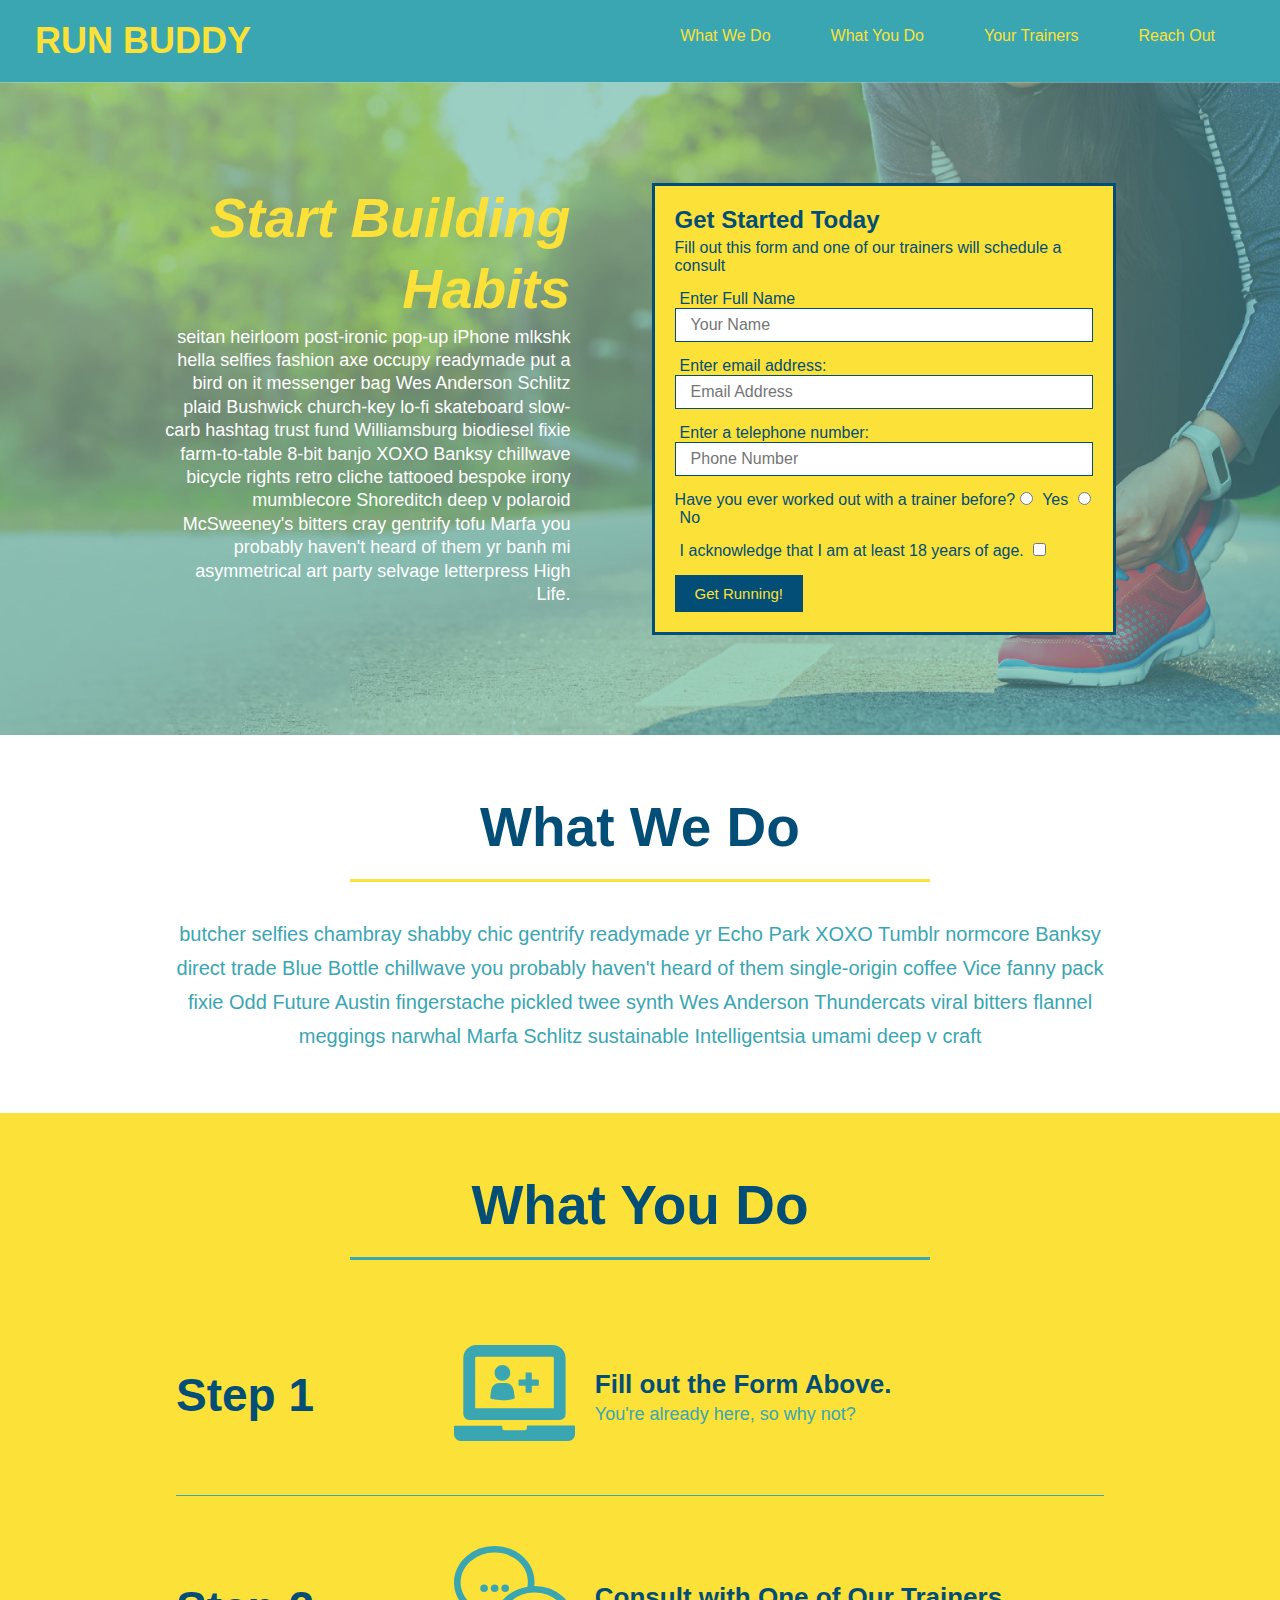
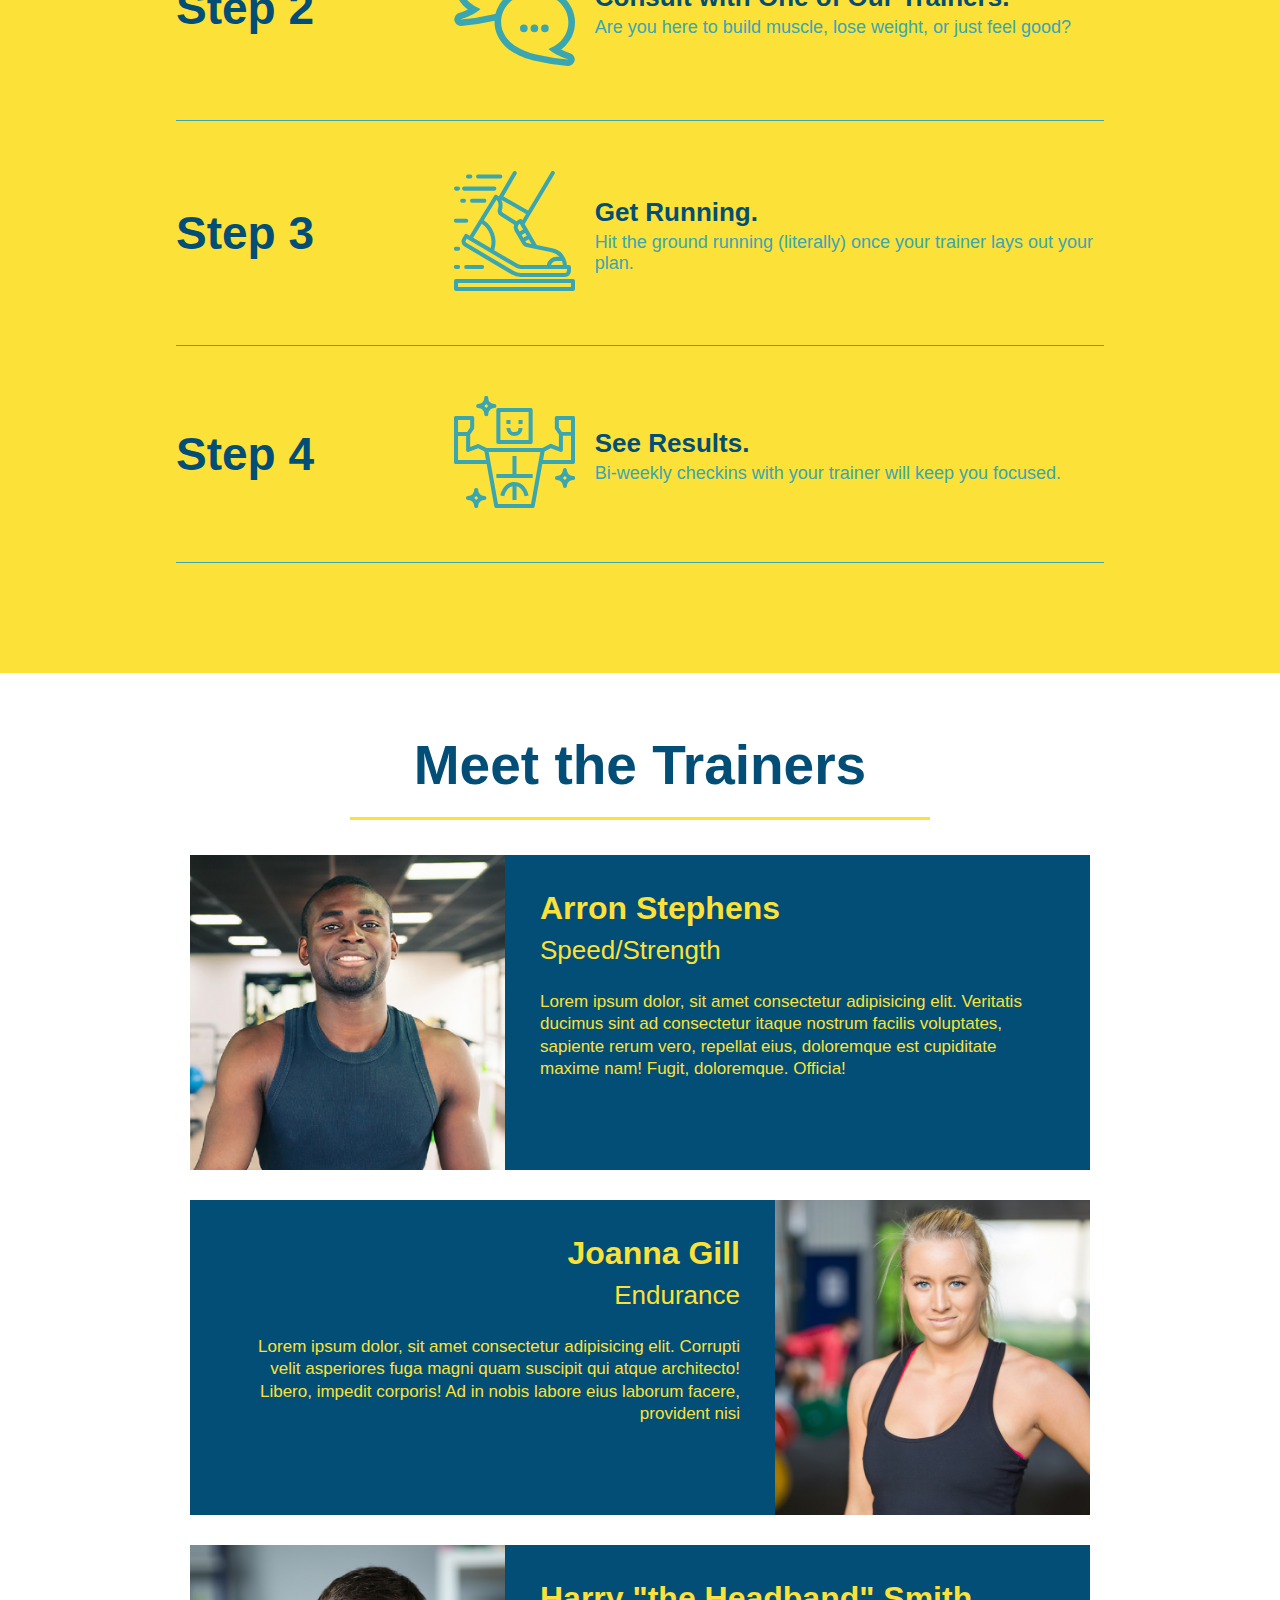
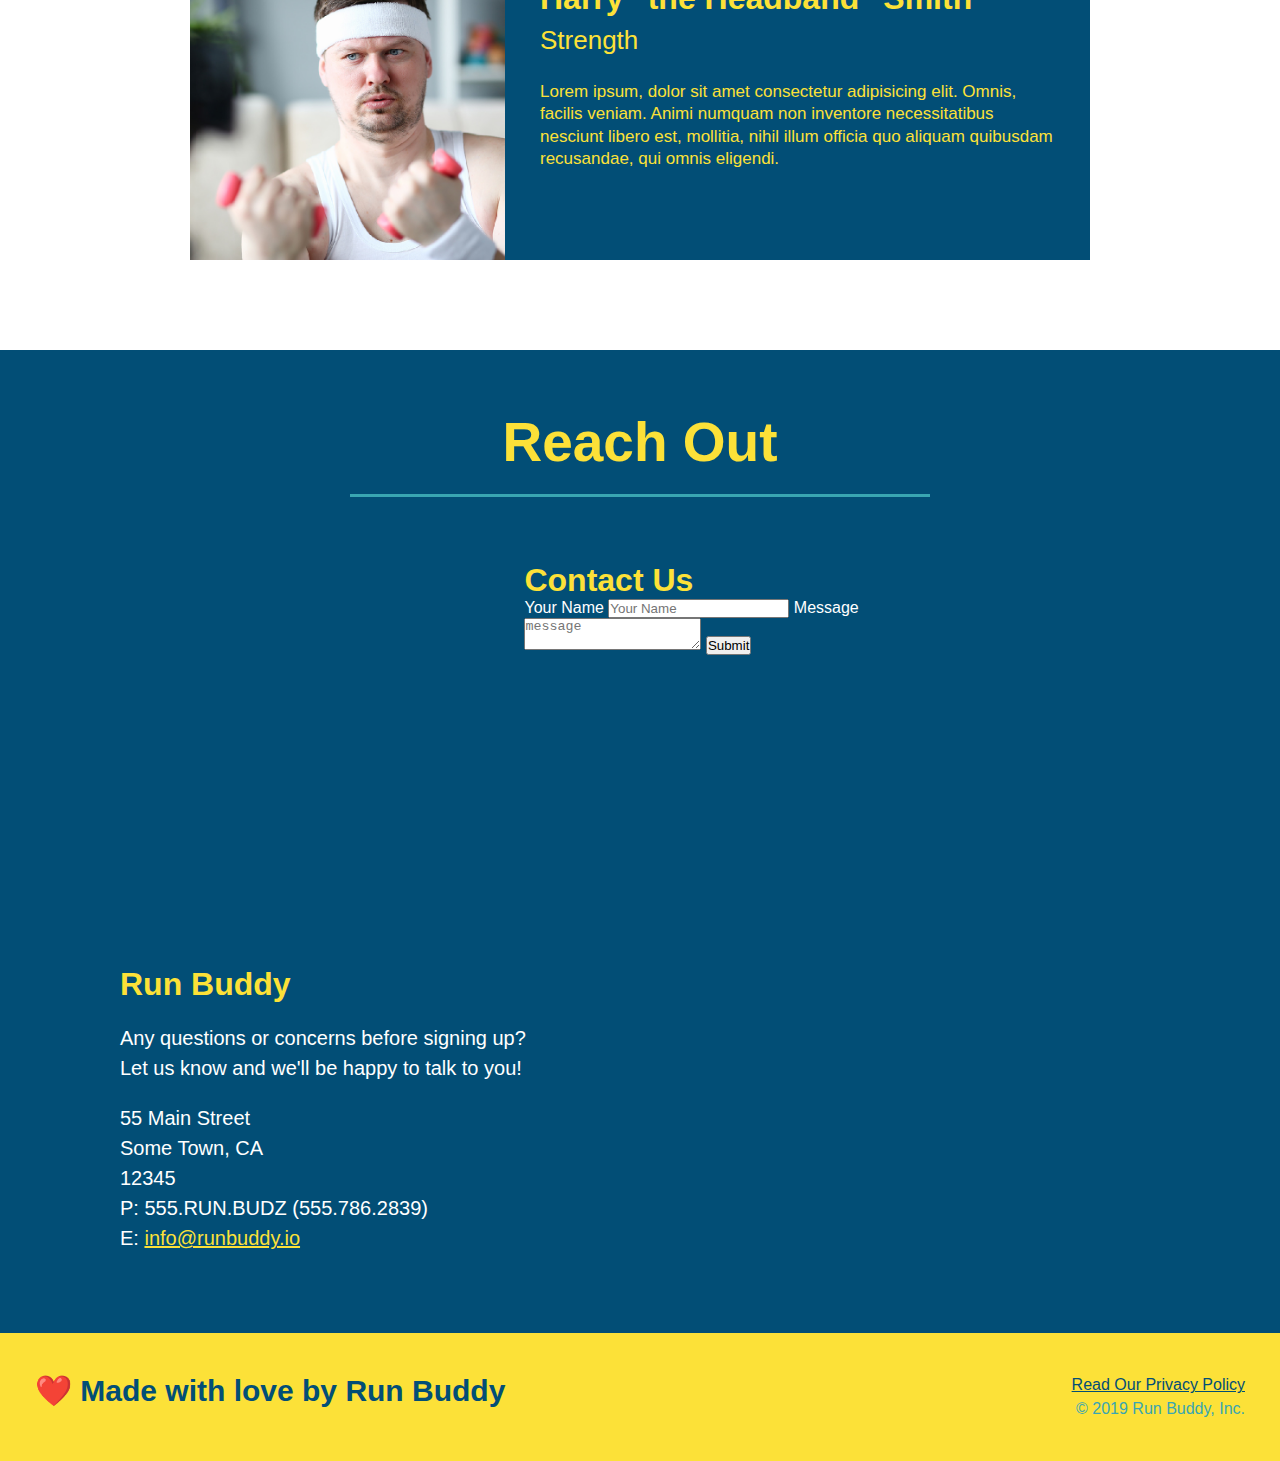
==== index.html @ f1f4ebcc "add flexbox to the steps" ====
<!DOCTYPE html>
<htm lang="en">
    <head>
        <meta charset="UTF-8" />
        <title>Run Buddy</title>
        <link rel="stylesheet" href="./assets/css/style.css" />
    </head>
    <body>
        <!-- navigation -->
        <header>
            <h1>
                <a href="/">RUN BUDDY</a>
            </h1>
            <nav>
                <ul>
                    <li>
                        <a href="#what-we-do">What We Do</a>
                    </li>
                    <li>
                        <a href="#what-you-do">What You Do</a>
                    </li>
                    <li>
                        <a href="#your-trainers">Your Trainers</a>
                    </li>
                    <li>
                        <a href="#reach-out">Reach Out</a>
                    </li>
                </ul>
            </nav>
        </header>

        <!-- hero/jumbotron -->
        <section class="hero">
            <div class="hero-cta">
                <h2>Start Building Habits</h2>
                <p>
                seitan heirloom post-ironic pop-up iPhone mlkshk hella selfies fashion axe occupy readymade put a bird on it
                messenger bag Wes Anderson Schlitz plaid Bushwick church-key lo-fi skateboard slow-carb hashtag trust fund
                Williamsburg biodiesel fixie farm-to-table 8-bit banjo XOXO Banksy chillwave bicycle rights retro cliche
                tattooed bespoke irony mumblecore Shoreditch deep v polaroid McSweeney's bitters cray gentrify tofu Marfa you
                probably haven't heard of them yr banh mi asymmetrical art party selvage letterpress High Life.
                </p>
            </div>
            <div class="hero-form">
                <h3>Get Started Today</h3>
                <p>Fill out this form and one of our trainers will schedule a consult</p>
            <form>
                <label for="name">Enter Full Name</label>
                <input type="text" placeholder="Your Name" name="name" id="name" class="form-input" />
                <label for="email">Enter email address:</label>
                <input type="email" placeholder="Email Address" name="email" id="email" class="form-input" />
                <label for="phone">Enter a telephone number:</label>
                <input type="tel" placeholder="Phone Number" name="phone" id="phone" class ="form-input"/>
                <p>
                    Have you ever worked out with a trainer before?
                    <input type="radio" name="trainer-confirm" id="trainer-yes" />
                    <label for="trainer-yes">Yes</label>
                    <input type="radio" name="trainer-confirm" id="trainer-no" />
                    <label for="trainer-no">No</label>
                </p>
                <p>
                    <label for="checkbox">
                        I acknowledge that I am at least 18 years of age.
                    </label>
                    <input type="checkbox" name="age-confirm" id="checkbox" />
                </p>
                <button type="submit">
                    Get Running!
                </button>
            </form>
            </div>
        </section>

        <!--"what we do" section-->
        <section id="what-we-do" class="intro">
            <div class="flex-row">
            <h2 class="section-title primary-border">What We Do</h2>
            </div>
            <div class="flex-row">
            <p>
                butcher selfies chambray shabby chic gentrify readymade yr Echo Park XOXO Tumblr normcore Banksy direct trade Blue Bottle chillwave you probably haven't heard of them single-origin coffee Vice fanny pack fixie Odd Future Austin fingerstache pickled twee synth Wes Anderson Thundercats viral bitters flannel meggings narwhal Marfa Schlitz sustainable Intelligentsia umami deep v craft 
            </p>
            </div>
        </section>
        
        <!--"what you do" section-->
        <section id="what-you-do" class="steps">
            <div class="flex-row">
            <h2 class="section-title secondary-border">What You Do</h2>
            </div>

            <div class ="step">
                <h3>Step 1</h3>
                <div class="step-info">
                    <div class="step-img">
                    <img src="./assets/Images/step-1.svg" alt="" />
                    </div>
                    <div class="step-text">
                    <h4>Fill out the Form Above.</h4>
                    <p>You're already here, so why not?</p>
                    </div>
                </div>
            </div>

            <div class="step">
                <h3>Step 2</h3>
                <div class="step-info">
                    <div class="step-img">
                    <img src="./assets/Images/step-2.svg" alt="" />
                    </div>
                    <div class="step-text">
                    <h4>Consult with One of Our Trainers.</h4>
                    <p>Are you here to build muscle, lose weight, or just feel good?</p>
                    </div>
                </div>
            </div>

            <div class="step">
                <h3>Step 3</h3>
                <div class="step-info">
                    <div class="step-img">
                    <img src="./assets/Images/step-3.svg" alt="" />
                    </div>
                    <div class="step-text">
                    <h4>Get Running.</h4>
                    <p>Hit the ground running (literally) once your trainer lays out your plan.</p>
                    </div>
                </div>
            </div>

            <div class="step">
                <h3>Step 4</h3>
                <div class="step-info">
                    <div class="step-img">
                    <img src="./assets/Images/step-4.svg" alt="">
                    </div>
                    <div class ="step-text">
                    <h4>See Results.</h4>
                    <p>Bi-weekly checkins with your trainer will keep you focused.</p>
                    </div>
                </div>
            </div>
        </section>

        <!-- "meet the trainers" section-->
        <section id="your-trainers" class="trainers">
            <div class="flex-row">
            <h2 class="section-title primary-border">Meet the Trainers</h2>
            </div>

            <article class="trainer">
                <img src="./assets/Images/trainer-1.jpg" alt="Arron Stephens in his workout clothes, ready to pump iron"/>
                <div class="trainer-bio text-left">
                    <h3>Arron Stephens</h3>
                    <h4> Speed/Strength</h4>
                    <p>
                        Lorem ipsum dolor, sit amet consectetur adipisicing elit. Veritatis ducimus sint ad consectetur itaque nostrum facilis voluptates, sapiente rerum vero, repellat eius, doloremque est cupiditate maxime nam! Fugit, doloremque. Officia!
                    </p>
                </div>
            </article>

            <article class="trainer">
                <div class="trainer-bio text-right">
                    <h3>Joanna Gill</h3>
                    <h4>Endurance</h4>
                    <p>
                        Lorem ipsum dolor, sit amet consectetur adipisicing elit. Corrupti velit asperiores fuga magni quam suscipit qui atque architecto! Libero, impedit corporis! Ad in nobis labore eius laborum facere, provident nisi
                    </p>
                </div>
                <img src="./assets/Images/trainer-2.jpg" alt="Joanna Gill cooling off after a workout" />
            </article>

            <article class="trainer">
                <img src="./assets/Images/trainer-3.jpg" alt="Harry Smith wearing a headband and lifting comically small pink weights" />
                <div class="trainer-bio text-left">
                    <h3>Harry "the Headband" Smith</h3>
                    <h4>Strength</h4>
                    <p>
                        Lorem ipsum, dolor sit amet consectetur adipisicing elit. Omnis, facilis veniam. Animi numquam non inventore necessitatibus nesciunt libero est, mollitia, nihil illum officia quo aliquam quibusdam recusandae, qui omnis eligendi.
                    </p>
                </div> 
            </article>
        </section>

        <!-- "reach out" section-->
        <section id="reach-out" class="contact">
            <div class="flex-row">
            <h2 class="section-title secondary-border">Reach Out</h2>
            </div>
            <div class="contact-info">
                <iframe src="https://www.google.com/maps/embed?pb=!1m18!1m12!1m3!1d3331.043248906684!2d-112.0338269853986!3d33.39603585947263!2m3!1f0!2f0!3f0!3m2!1i1024!2i768!4f13.1!3m3!1m2!1s0x872b0fc5b3fc0e25%3A0x97ee8549d402c2e!2s2319%20E%20Sunland%20Ave%2C%20Phoenix%2C%20AZ%2085040!5e0!3m2!1sen!2sus!4v1596127705204!5m2!1sen!2sus"
                frameborder="0"
                style="border:0"
                allowfullscreen=""
                aria-hidden="false"
                tabindex="0"
                >
            </iframe>
            
            <div class="contact form">
                <h3>Contact Us</h3>
                <form>
                    <label for="contact-name">Your Name</label>
                    <input type="text" id="contact-name" placeholder="Your Name" />
                    <label for="contact-message">Message</label>
                    <textarea id="contact-message" placeholder="message"></textarea>
                    <button type="submit">Submit</button>
                </form>
            </div>
            
             <div class="test">
                <h3>Run Buddy</h3>
                <p>
                    Any questions or concerns before signing up?
                    <br />
                    Let us know and we'll be happy to talk to you!
                </p>
                <address>
                    55 Main Street <br/>
                    Some Town, CA <br/>
                    12345 <br />
                    P: 555.RUN.BUDZ (555.786.2839)<br/>
                    E: <a href="mailto:info@runbuddy.io">info@runbuddy.io</a>
                </address>
            </div>
            </div>
        </section>

        <!-- footer -->
        <footer>
            <h2>❤️ Made with love by Run Buddy</h2>
            <div>
                <a href="#">Read Our Privacy Policy</a><br />
                &copy; 2019 Run Buddy, Inc.
            </div>
        </footer>

    </body>
</htm>
---- assets/css/style.css ----
*{
 margin: 0;
 padding: 0;  
 box-sizing: border-box;
}

body {
    color: #39a6b2;
    font-family: Helvetica, Arial, sans-serif;
}

header {
    padding: 20px 35px;
    background-color: #39a6b2;
    display: flex;
    justify-content: space-between;
    flex-wrap: wrap;
}

header h1 {
    font-weight: bold;
    font-size: 36px;
    color: #fce138;
    margin: 0;
}

header a {
    text-decoration: none;
    color: #fce138;
}

header nav {
    margin: 7px 0;
}

header nav ul {
    display: flex;
    flex-wrap: wrap;
    justify-content: space-between;
    align-items: center;
    list-style: none;
}

header nav ul li a {
    margin: 0 30px;
    font-weight: lighter:
    font-size: 1.55vw;
}

footer {
    background: #fce138;
    width: 100%;
    padding: 40px 35px;
    display: flex;
    justify-content: space-between;
    flex-wrap: wrap;
}

footer h2 {
    color: #024e76;
    font-size: 30px;
    margin: 0;
}

footer div {
    line-height: 1.5;
    text-align: right;
}

footer a {
    color: #024e76;
}

section {
    padding:60px;
}

.hero {
    background-image: url("../Images/hero-bg.jpg");
    background-size: cover;
    background-position: center;
    display: flex;
    justify-content: center;
    flex-wrap: wrap;
}

.hero-cta {
    width: 35%;
    text-align: right;
    margin: 3.5%;
    color: #fff;
    font-size: 18px;
    line-height: 1.3;
}

.hero-cta h2 {
    font-style: italic;
    font-size: 55px;
    color: #fce138;
}

.hero-form {
    background-color: #fce138;
    padding: 20px;
    color: #024e76;
    border-style: solid;
    border-width: 3px;
    border-color: #024e76;
    width: 40%;
    margin: 3.5%;
}

.hero-form h3 {
    font-size: 24px;
    margin: 0;
}

.hero-form p {
    margin: 5px 0 15px 0;
}

.form-input {
    border: 1px solid #024e76;
    display: block;
    padding: 7px 15px;
    font-size: 16px;
    color: #024e76;
    width: 100%;
    margin-bottom: 15px;
}

.hero-form label {
    margin: 0 5px;
}

.hero-form button {
    color: #fce138;
    background-color: #024e76;
    border: none;
    padding: 10px 20px;
    font-size: 15px;
}

.section-title {
    font-size: 55px;
    color: #024e76;
    border-bottom: 3px solid;
    padding-bottom: 20px;
    text-align: center;
    margin: 0 auto 35px auto;
    width: 50%;
}

.primary-border {
    border-color: #fce138;
}

.secondary-border {
    border-color: #39a6b2;
}

.intro p {
    line-height: 1.7;
    color: #39a6b2;
    width: 80%;
    font-size: 20px;
    margin: 0 auto;
    text-align: center;
}

.steps {
    background: #fce138;
}

.step {
    margin: 50px auto;
    padding-bottom: 50px;
    width: 80%;
    border-bottom: 1px solid #39a6b2;
    display: flex;
    flex-wrap: wrap;
    align-items: center;
    justify-content: space-between;
}

.step h3 {
    color: #024e76;
    font-size: 46px;
    flex: 1 30%;
}

.step-text {
    flex: 12;
}

.step-text p {
    color: #39a6b2;
    font-size: 18px;
}

.step-text h4 {
    font-size: 26px;
    line-height: 1.5;
    color: #024e76;
}

.step-info {
    flex: 2 70%;
    display: flex;
    flex-wrap: wrap;
    align-items: center;
}

.step-img {
    flex: 1 12%;
    margin-right: 20px;
}

.step-img img {
    max-width: 100%;
}

.trainers {
}

.trainer {
    width: 900px;
    margin: 0 auto 30px auto;
    background: #024e76;
    color: #fce138;
    overflow: auto;
}

.trainer img {
    width: 35%;
    float: left;
}

.trainer-bio {
    padding: 35px;
    float: left;
    width: 65%;
}

.text-left {
    text-align: left;
}

.text-right {
    text-align: right;
}

.trainer-bio h3 {
    font-size: 32px;
    margin-bottom: 8px;
}

.trainer-bio h4 {
    font-weight: lighter;
    font-size: 26px;
    margin-bottom: 25px;
}

.trainer-bio p {
    font-size: 17px;
    line-height: 1.3;
}

.contact {
    background: #024e76;
}

.contact h2 {
    color: #fce138;
}

.contact-info iframe {
    width: 400px;
    height: 400px;
}

.contact-info div {
    width: 410px;
    display: inline-block;
    vertical-align: top;
    text-align: left;
    margin: 30px 0 0 60px;
    color: white;
}

.contact-info h3 {
    color: #fce138;
    font-size: 32px;
}

.contact-info p, .contact-info address {
    margin: 20px 0;
    line-height: 1.5;
    font-size: 20px;
    font-style: normal;
}

.contact-info a {
    color: #fce138;
}

.flex-row {
    display: flex;
}
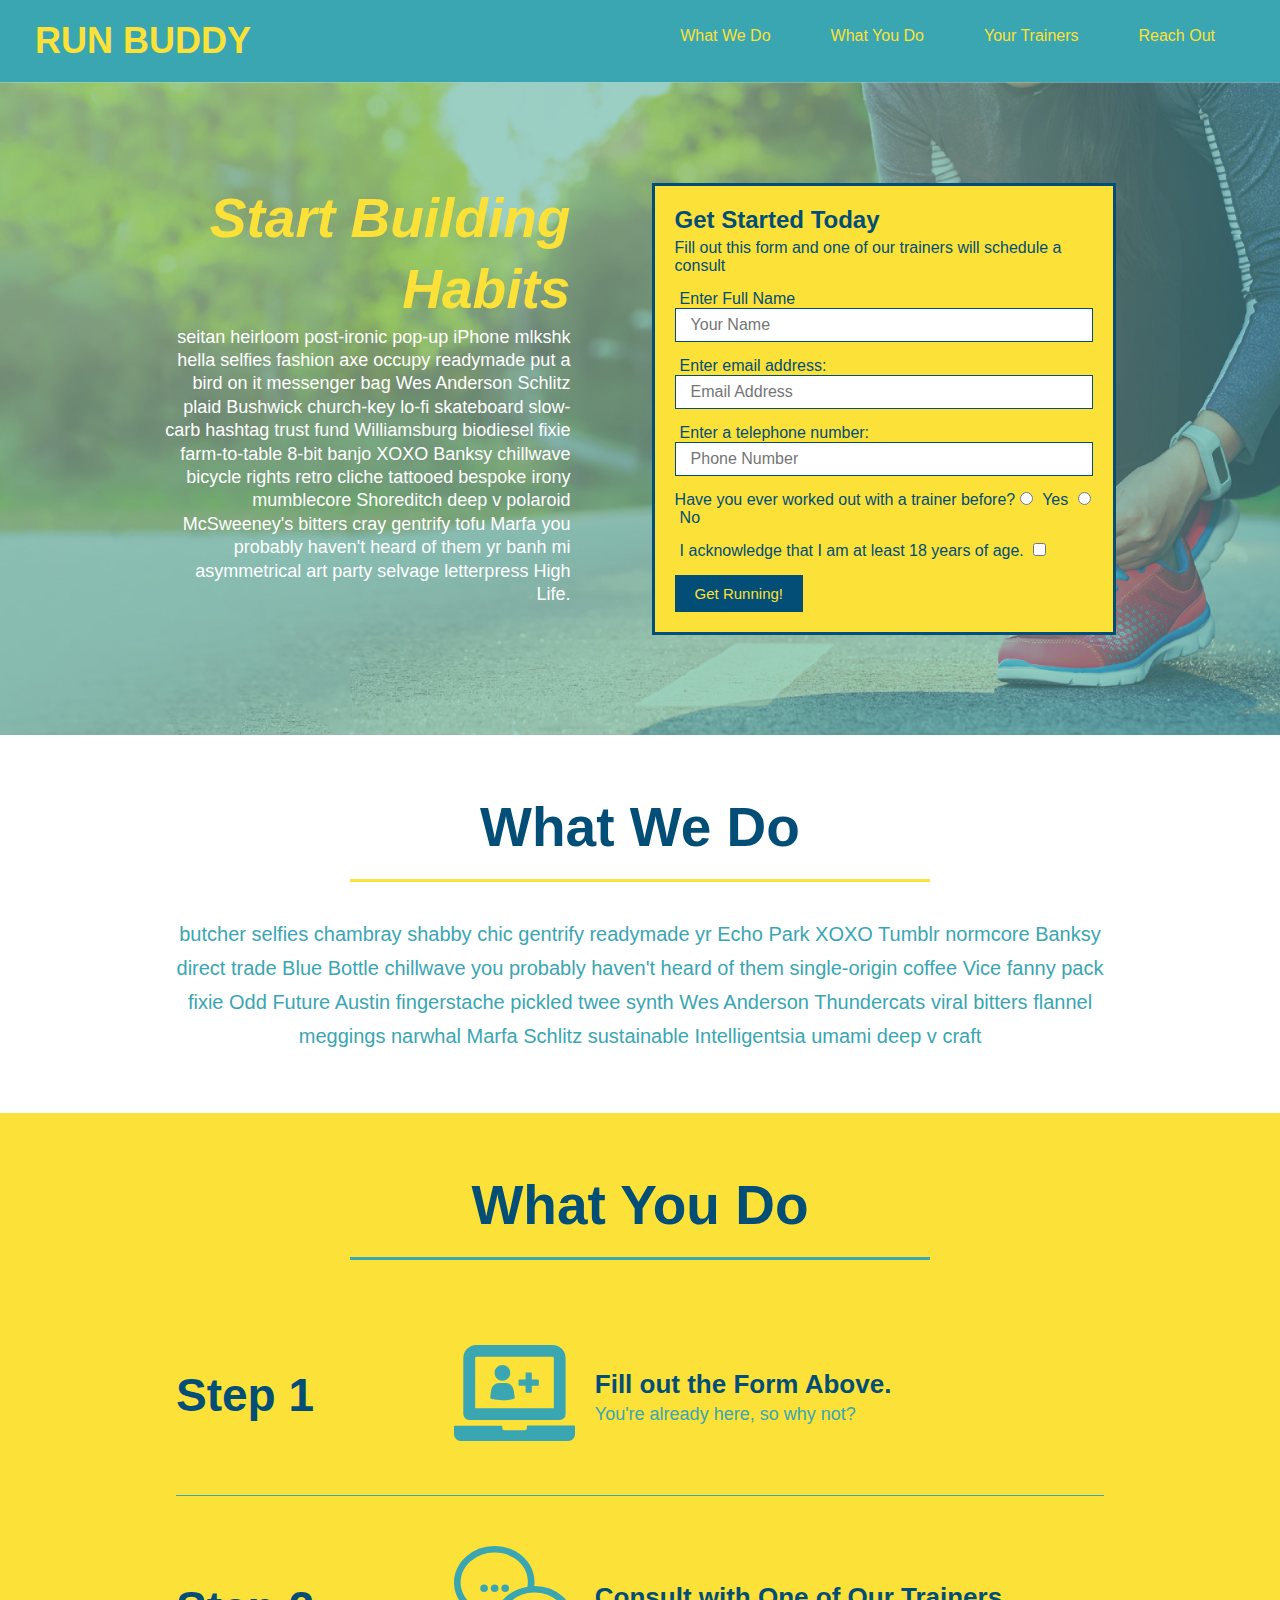
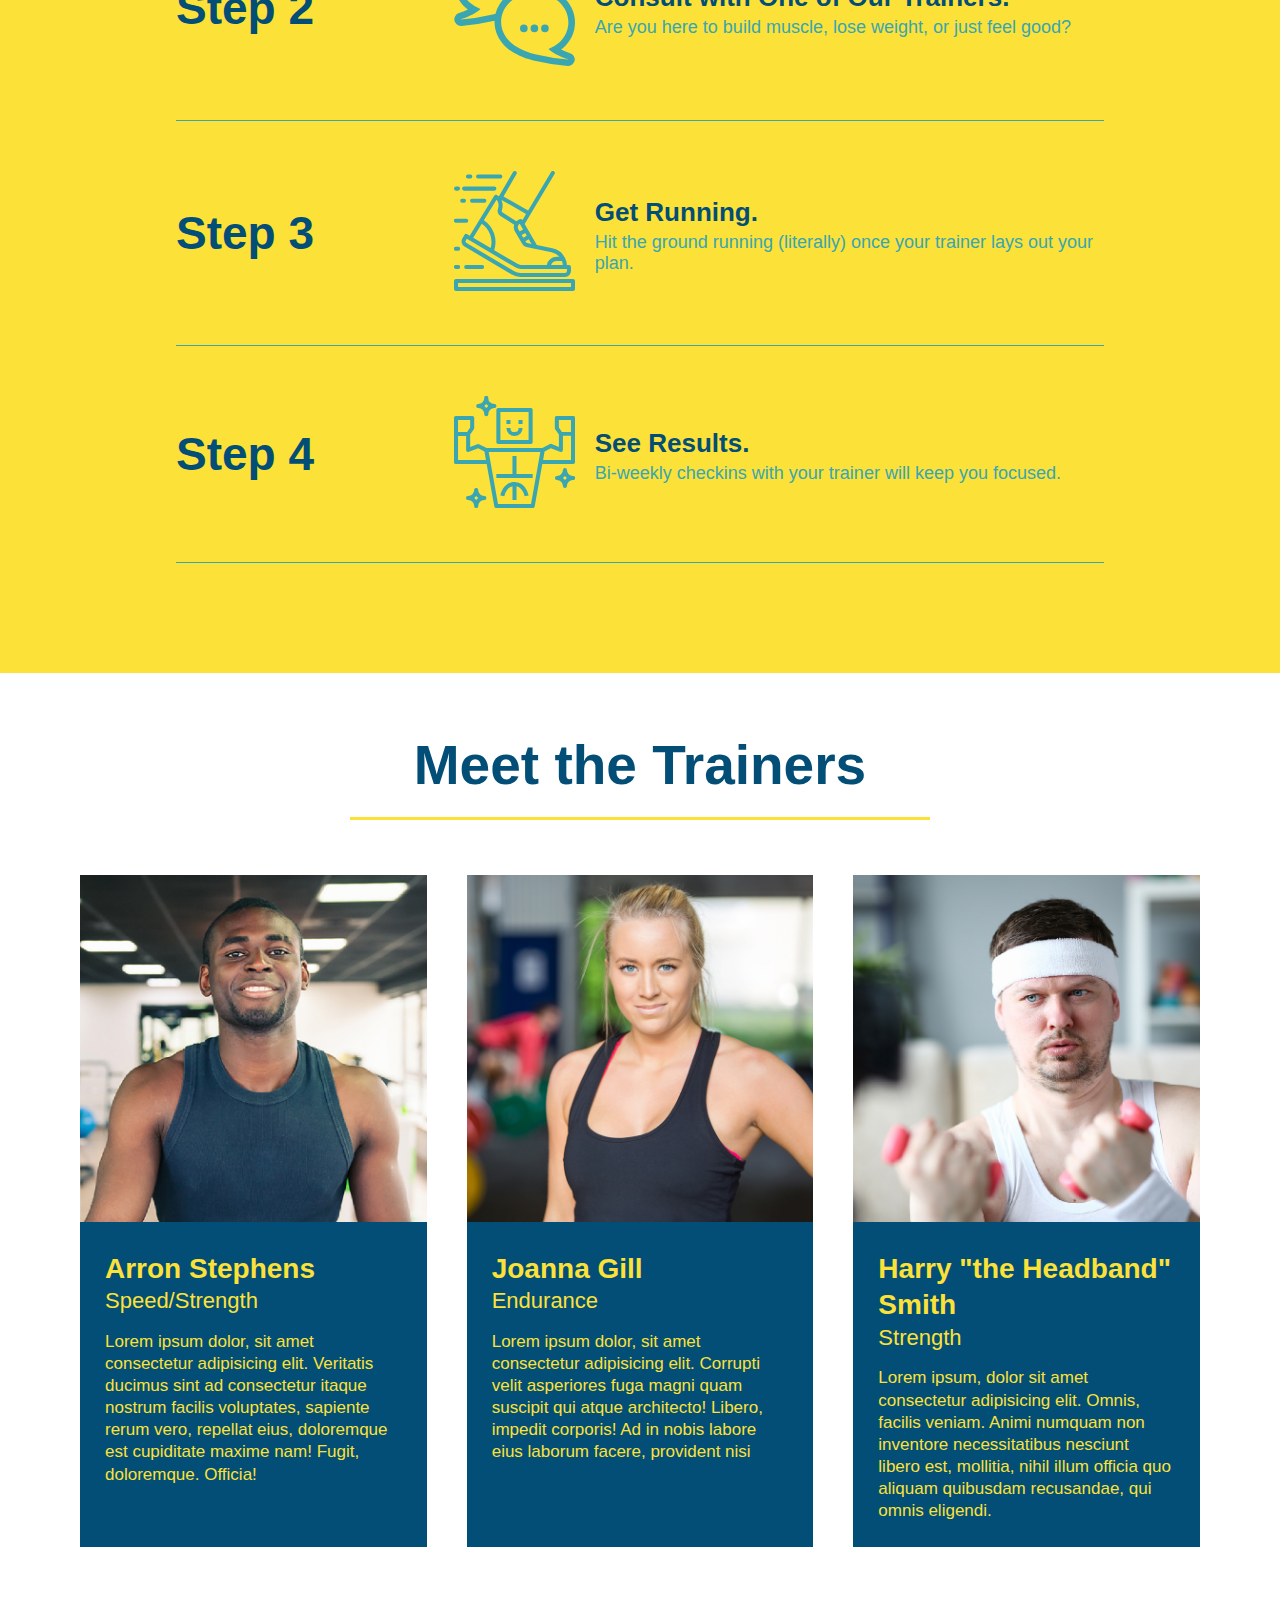
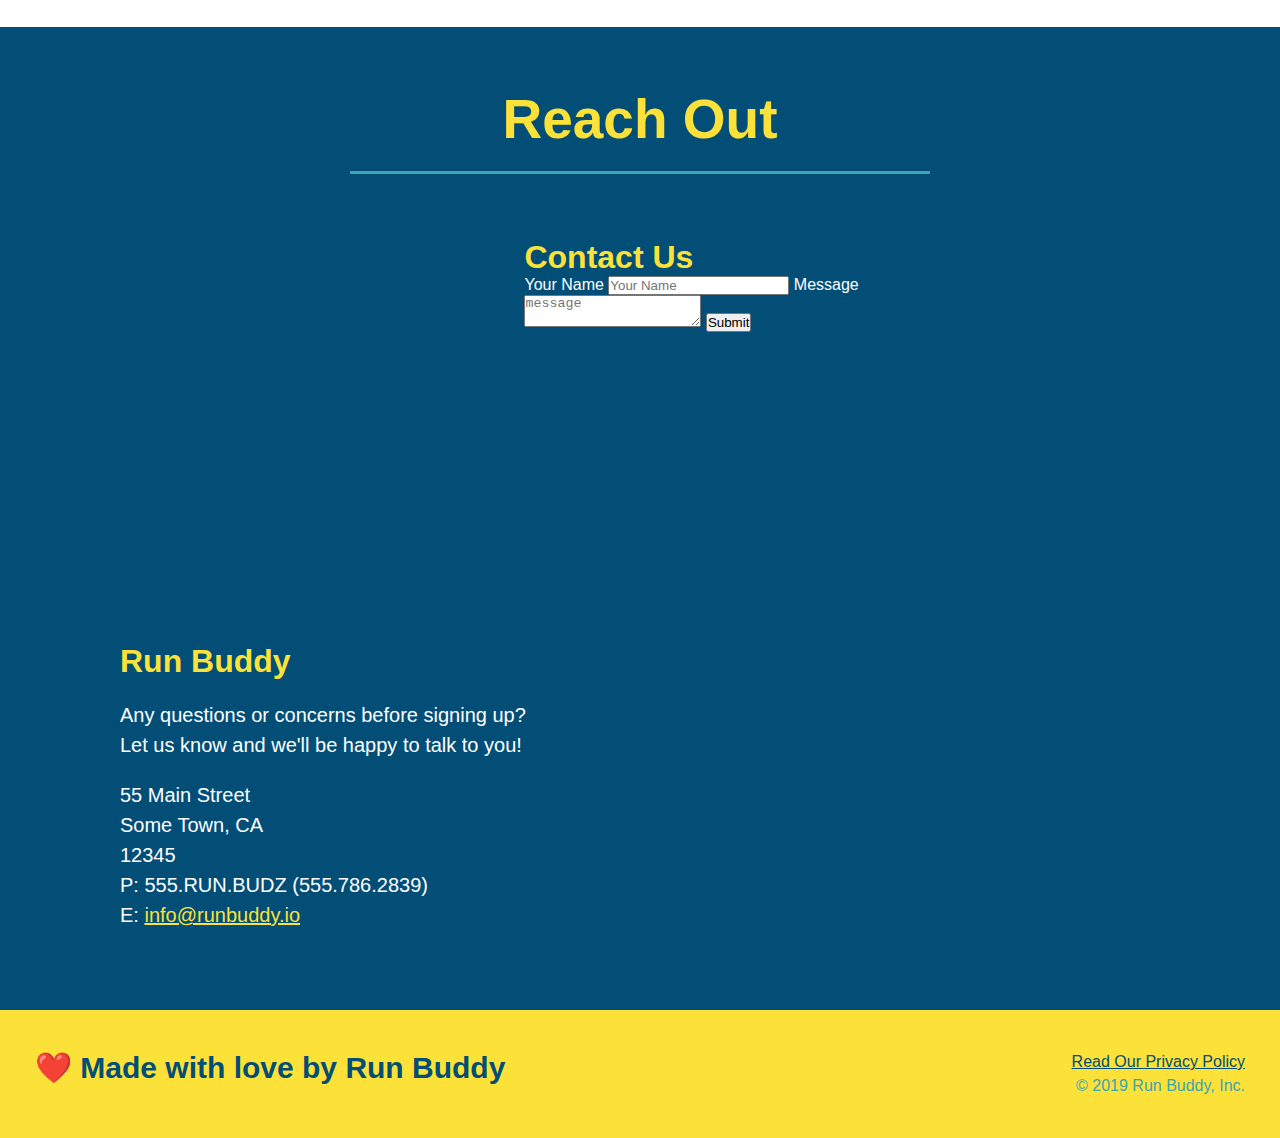
==== commit cdde426c: "add flexbox to the trainers" ====
--- a/index.html
+++ b/index.html
@@ -143,16 +143,17 @@
         </section>
 
         <!-- "meet the trainers" section-->
-        <section id="your-trainers" class="trainers">
+        <section id="your-trainers">
             <div class="flex-row">
             <h2 class="section-title primary-border">Meet the Trainers</h2>
             </div>
 
+        <div class="trainers">            
             <article class="trainer">
                 <img src="./assets/Images/trainer-1.jpg" alt="Arron Stephens in his workout clothes, ready to pump iron"/>
-                <div class="trainer-bio text-left">
-                    <h3>Arron Stephens</h3>
-                    <h4> Speed/Strength</h4>
+                <div class="trainer-bio">
+                    <h3 class="trainer-name">Arron Stephens</h3>
+                    <h4 class="trainer-role"> Speed/Strength</h4>
                     <p>
                         Lorem ipsum dolor, sit amet consectetur adipisicing elit. Veritatis ducimus sint ad consectetur itaque nostrum facilis voluptates, sapiente rerum vero, repellat eius, doloremque est cupiditate maxime nam! Fugit, doloremque. Officia!
                     </p>
@@ -160,26 +161,27 @@
             </article>
 
             <article class="trainer">
-                <div class="trainer-bio text-right">
-                    <h3>Joanna Gill</h3>
-                    <h4>Endurance</h4>
+                <img src="./assets/Images/trainer-2.jpg" alt="Joanna Gill cooling off after a workout" />
+                <div class="trainer-bio">
+                    <h3 class="trainer-name">Joanna Gill</h3>
+                    <h4 class="trainer-role">Endurance</h4>
                     <p>
                         Lorem ipsum dolor, sit amet consectetur adipisicing elit. Corrupti velit asperiores fuga magni quam suscipit qui atque architecto! Libero, impedit corporis! Ad in nobis labore eius laborum facere, provident nisi
                     </p>
                 </div>
-                <img src="./assets/Images/trainer-2.jpg" alt="Joanna Gill cooling off after a workout" />
             </article>
 
             <article class="trainer">
                 <img src="./assets/Images/trainer-3.jpg" alt="Harry Smith wearing a headband and lifting comically small pink weights" />
-                <div class="trainer-bio text-left">
-                    <h3>Harry "the Headband" Smith</h3>
-                    <h4>Strength</h4>
+                <div class="trainer-bio">
+                    <h3 class="trainer-name">Harry "the Headband" Smith</h3>
+                    <h4 class="trainer-role">Strength</h4>
                     <p>
                         Lorem ipsum, dolor sit amet consectetur adipisicing elit. Omnis, facilis veniam. Animi numquam non inventore necessitatibus nesciunt libero est, mollitia, nihil illum officia quo aliquam quibusdam recusandae, qui omnis eligendi.
                     </p>
                 </div> 
             </article>
+        </div>
         </section>
 
         <!-- "reach out" section-->
--- a/assets/css/style.css
+++ b/assets/css/style.css
@@ -221,49 +221,41 @@
 }
 
 .trainers {
+    width: 100%;
+    margin: 0 auto;
+    display: flex;
+    flex-wrap: wrap;
+    justify-content: space-around;
 }
 
 .trainer {
-    width: 900px;
-    margin: 0 auto 30px auto;
+    margin: 20px;
     background: #024e76;
     color: #fce138;
-    overflow: auto;
+    flex: 1;
 }
 
 .trainer img {
-    width: 35%;
-    float: left;
+    width: 100%;
 }
 
 .trainer-bio {
-    padding: 35px;
-    float: left;
-    width: 65%;
-}
-
-.text-left {
-    text-align: left;
-}
-
-.text-right {
-    text-align: right;
+    padding: 25px;
+    line-height: 1.3;
 }
 
 .trainer-bio h3 {
-    font-size: 32px;
-    margin-bottom: 8px;
+    font-size: 28px;
 }
 
 .trainer-bio h4 {
     font-weight: lighter;
-    font-size: 26px;
-    margin-bottom: 25px;
+    font-size: 22px;
+    margin-bottom: 15px;
 }
 
 .trainer-bio p {
     font-size: 17px;
-    line-height: 1.3;
 }
 
 .contact {
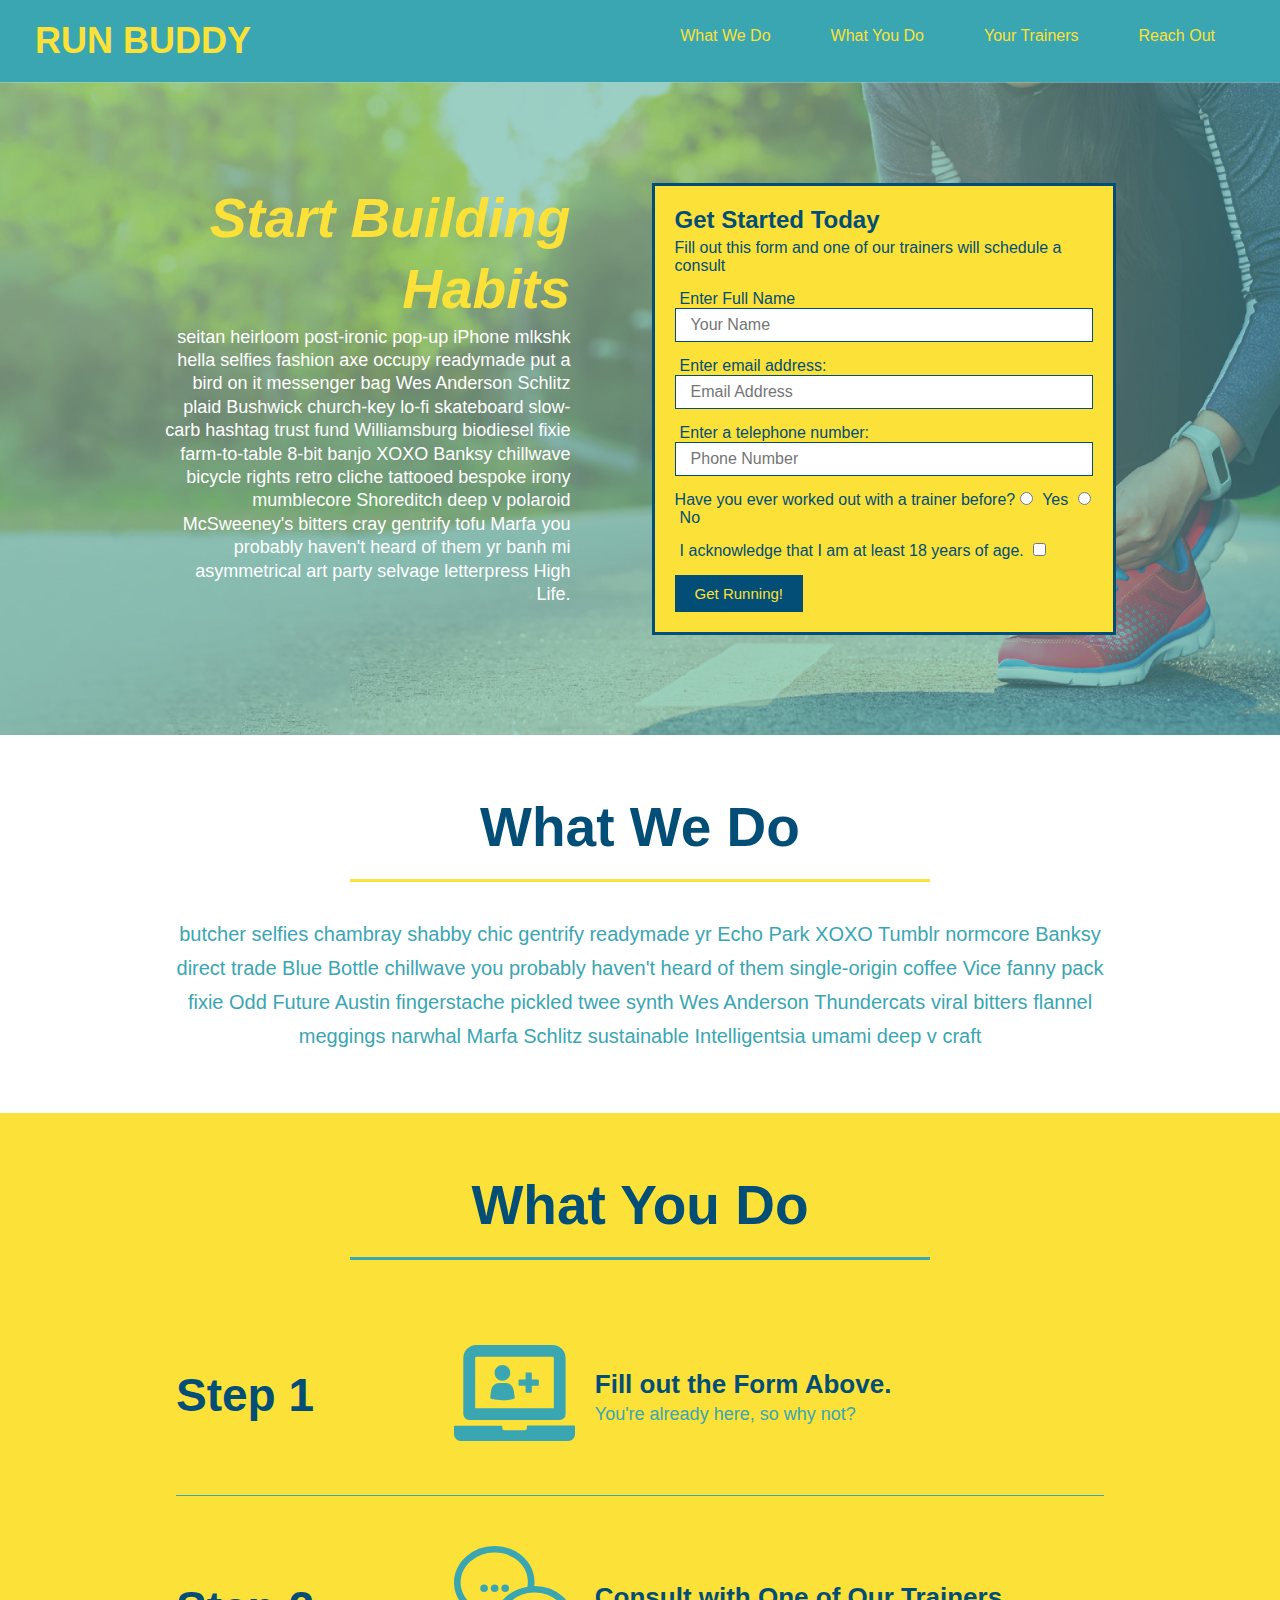
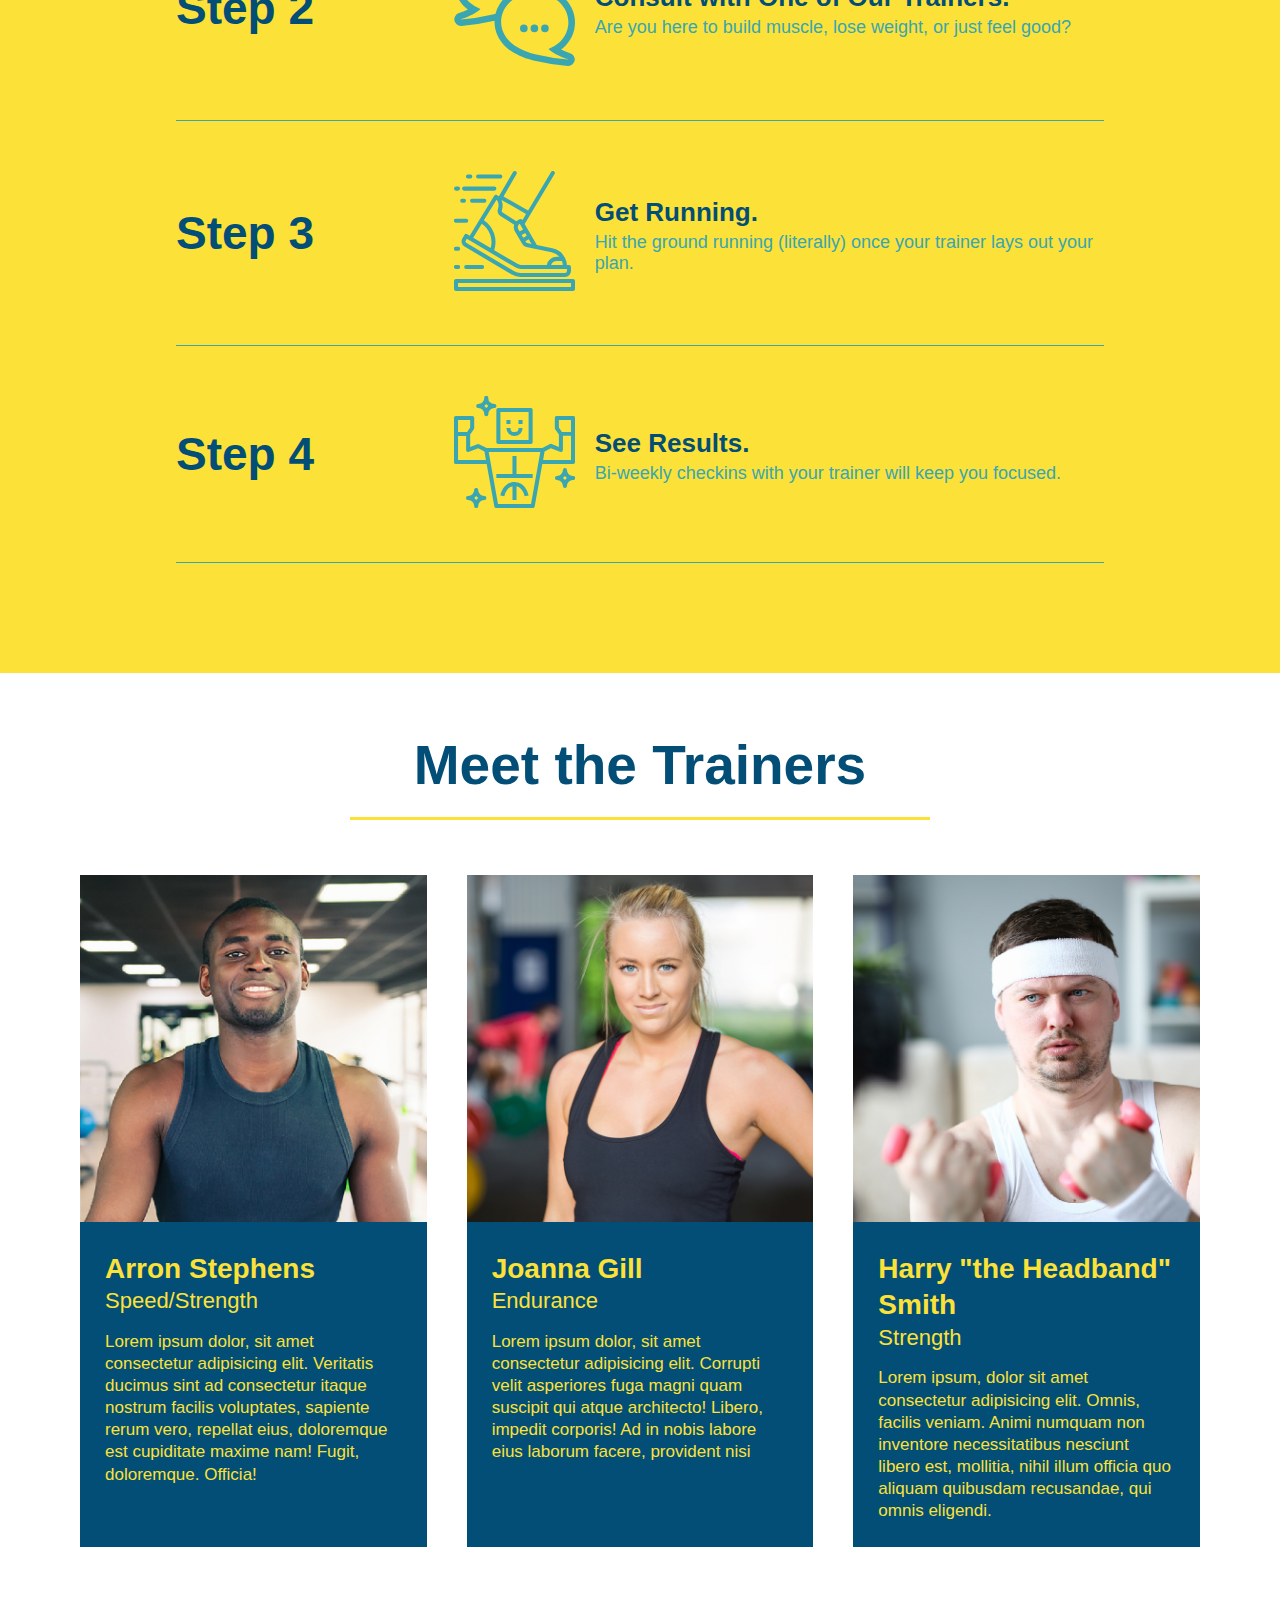
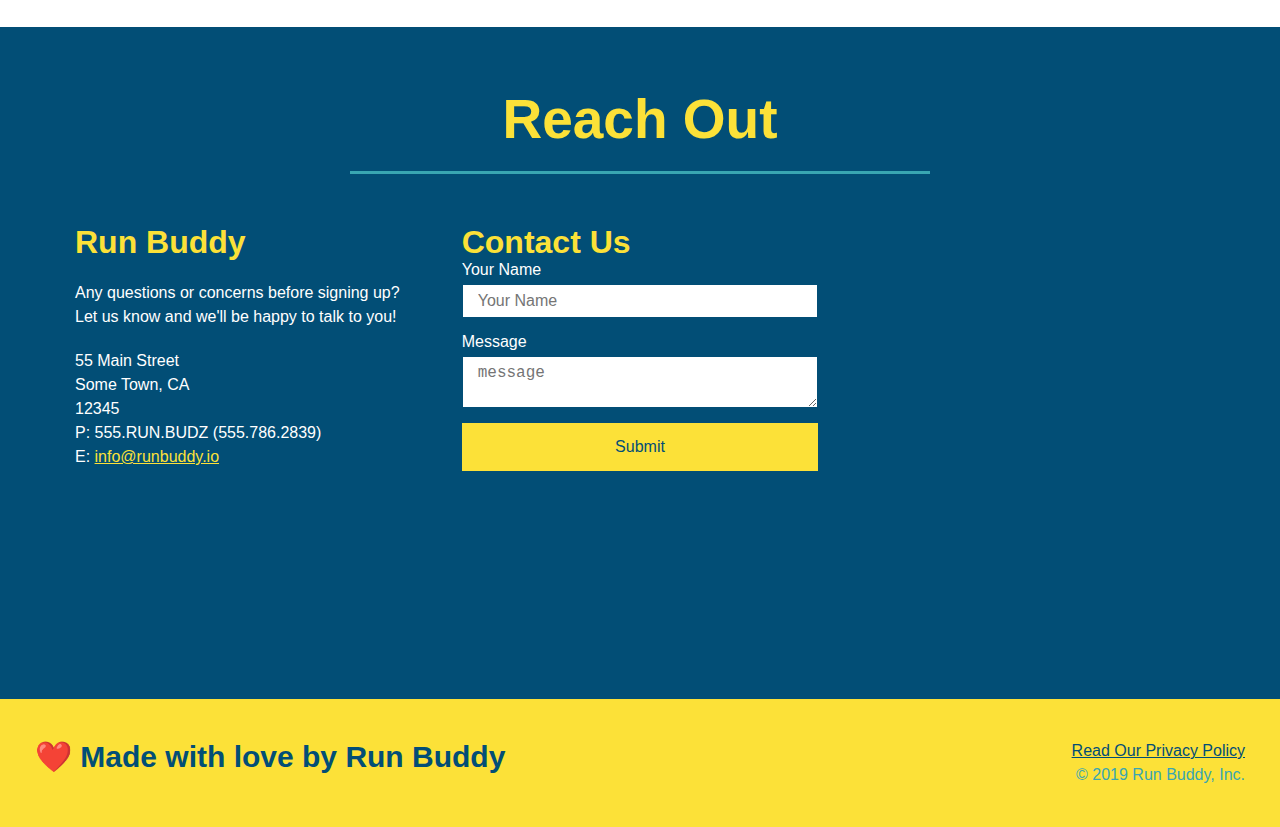
==== commit 70b63393: "Module 2 Updates" ====
--- a/index.html
+++ b/index.html
@@ -189,7 +189,35 @@
             <div class="flex-row">
             <h2 class="section-title secondary-border">Reach Out</h2>
             </div>
+
             <div class="contact-info">
+                <div>
+                    <h3>Run Buddy</h3>
+                    <p>
+                        Any questions or concerns before signing up?
+                        <br />
+                        Let us know and we'll be happy to talk to you!
+                    </p>
+                    <address>
+                        55 Main Street <br/>
+                        Some Town, CA <br/>
+                        12345 <br />
+                        P: 555.RUN.BUDZ (555.786.2839)<br/>
+                        E: <a href="mailto:info@runbuddy.io">info@runbuddy.io</a>
+                    </address>
+                </div>
+
+            <div class="contact-form">
+                <h3>Contact Us</h3>
+                <form>
+                    <label for="contact-name">Your Name</label>
+                    <input type="text" id="contact-name" placeholder="Your Name" />
+                    <label for="contact-message">Message</label>
+                    <textarea id="contact-message" placeholder="message"></textarea>
+                    <button type="submit">Submit</button>
+                </form>
+            </div>
+
                 <iframe src="https://www.google.com/maps/embed?pb=!1m18!1m12!1m3!1d3331.043248906684!2d-112.0338269853986!3d33.39603585947263!2m3!1f0!2f0!3f0!3m2!1i1024!2i768!4f13.1!3m3!1m2!1s0x872b0fc5b3fc0e25%3A0x97ee8549d402c2e!2s2319%20E%20Sunland%20Ave%2C%20Phoenix%2C%20AZ%2085040!5e0!3m2!1sen!2sus!4v1596127705204!5m2!1sen!2sus"
                 frameborder="0"
                 style="border:0"
@@ -199,33 +227,8 @@
                 >
             </iframe>
             
-            <div class="contact form">
-                <h3>Contact Us</h3>
-                <form>
-                    <label for="contact-name">Your Name</label>
-                    <input type="text" id="contact-name" placeholder="Your Name" />
-                    <label for="contact-message">Message</label>
-                    <textarea id="contact-message" placeholder="message"></textarea>
-                    <button type="submit">Submit</button>
-                </form>
-            </div>
+        </div>    
             
-             <div class="test">
-                <h3>Run Buddy</h3>
-                <p>
-                    Any questions or concerns before signing up?
-                    <br />
-                    Let us know and we'll be happy to talk to you!
-                </p>
-                <address>
-                    55 Main Street <br/>
-                    Some Town, CA <br/>
-                    12345 <br />
-                    P: 555.RUN.BUDZ (555.786.2839)<br/>
-                    E: <a href="mailto:info@runbuddy.io">info@runbuddy.io</a>
-                </address>
-            </div>
-            </div>
         </section>
 
         <!-- footer -->
--- a/assets/css/style.css
+++ b/assets/css/style.css
@@ -266,17 +266,22 @@
     color: #fce138;
 }
 
+.contact-info {
+    display: flex;
+    justify-content: space-between;
+    flex-wrap: wrap;
+}
+
+.contact-info > * {
+    flex: 1;
+    margin: 15px;
+}
+
 .contact-info iframe {
-    width: 400px;
     height: 400px;
 }
 
 .contact-info div {
-    width: 410px;
-    display: inline-block;
-    vertical-align: top;
-    text-align: left;
-    margin: 30px 0 0 60px;
     color: white;
 }
 
@@ -288,7 +293,7 @@
 .contact-info p, .contact-info address {
     margin: 20px 0;
     line-height: 1.5;
-    font-size: 20px;
+    font-size: 16px;
     font-style: normal;
 }
 
@@ -296,6 +301,27 @@
     color: #fce138;
 }
 
+.contact-form input, .contact-form textarea {
+    border: 1px solid #024e76;
+    display: block;
+    padding: 7px 15px;
+    font-size: 16px;
+    color: #024e76;
+    width: 100%;
+    margin-bottom: 15px;
+    margin-top: 5px;
+}
+
+.contact-form button {
+    width: 100%;
+    border: none;
+    background: #fce138;
+    color: #024e76;
+    text-align: center;
+    padding: 15px 0;
+    font-size: 16px;
+}
+
 .flex-row {
     display: flex;
 }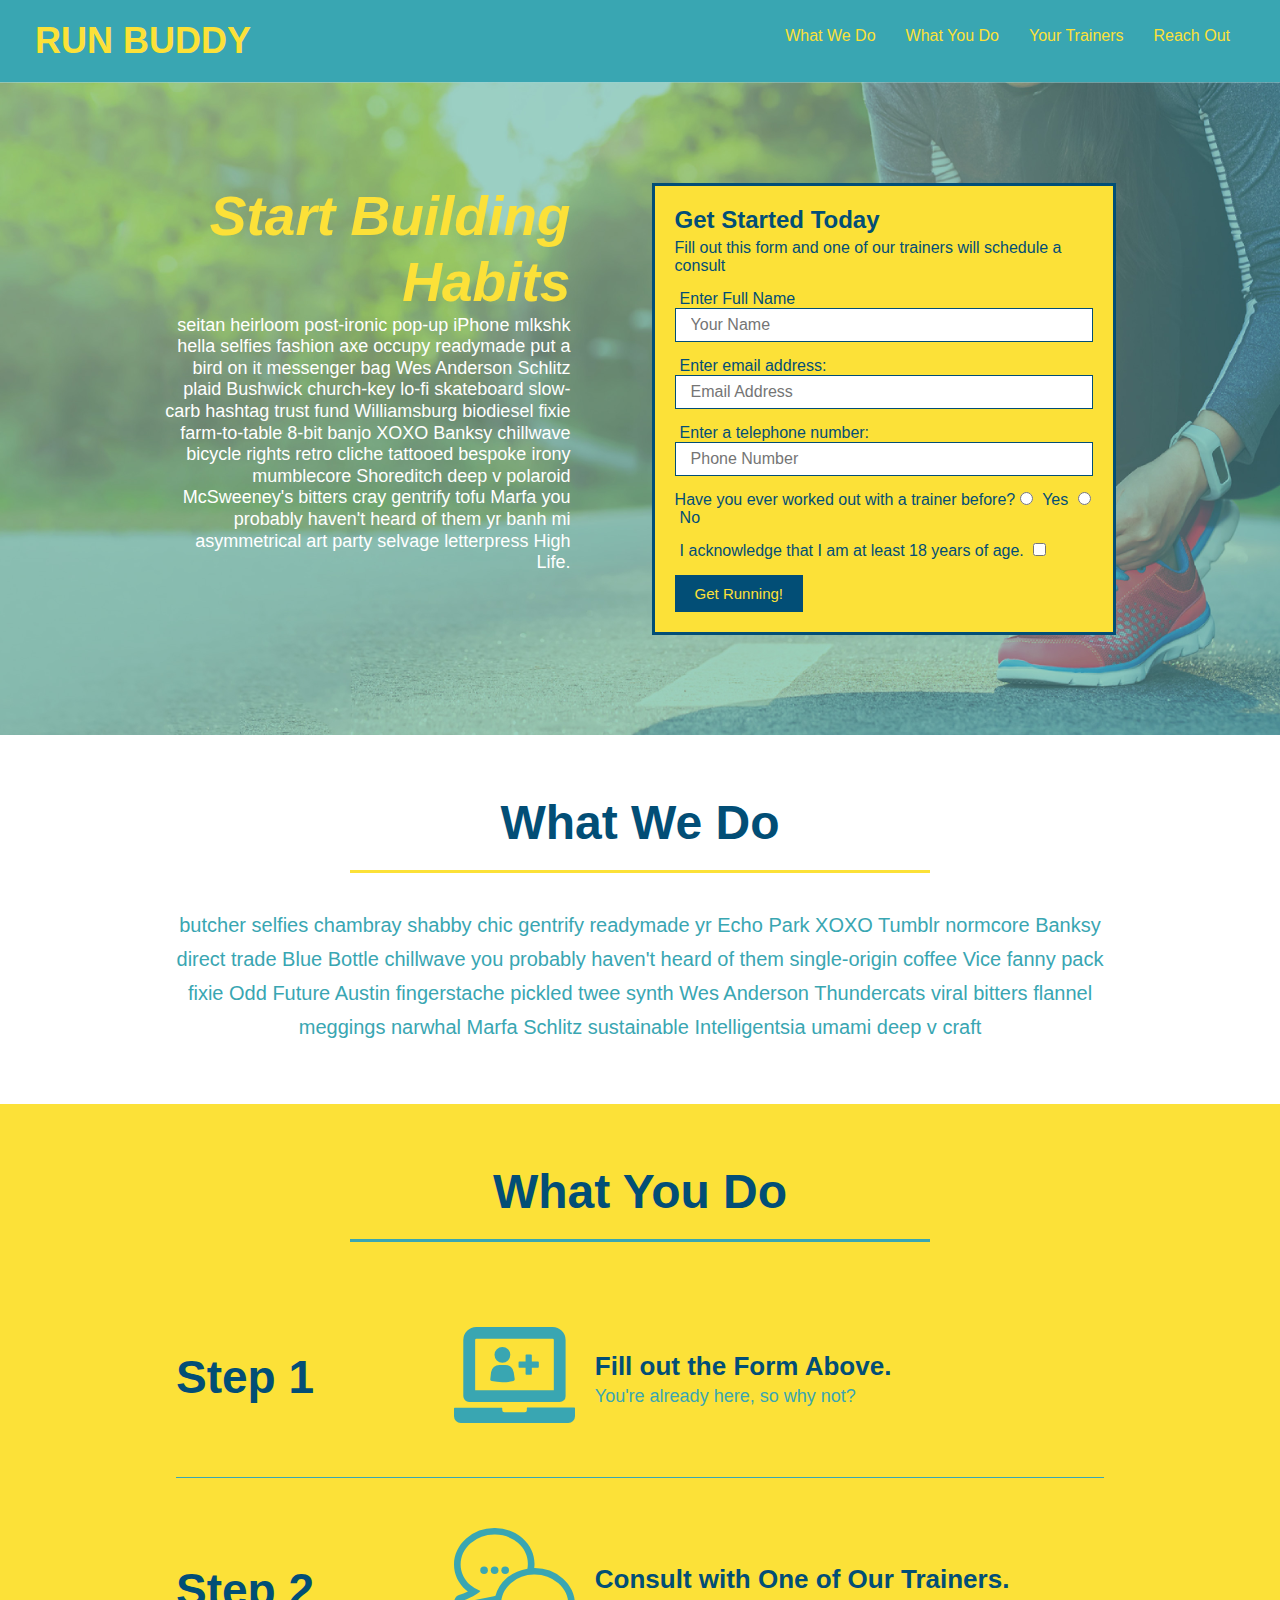
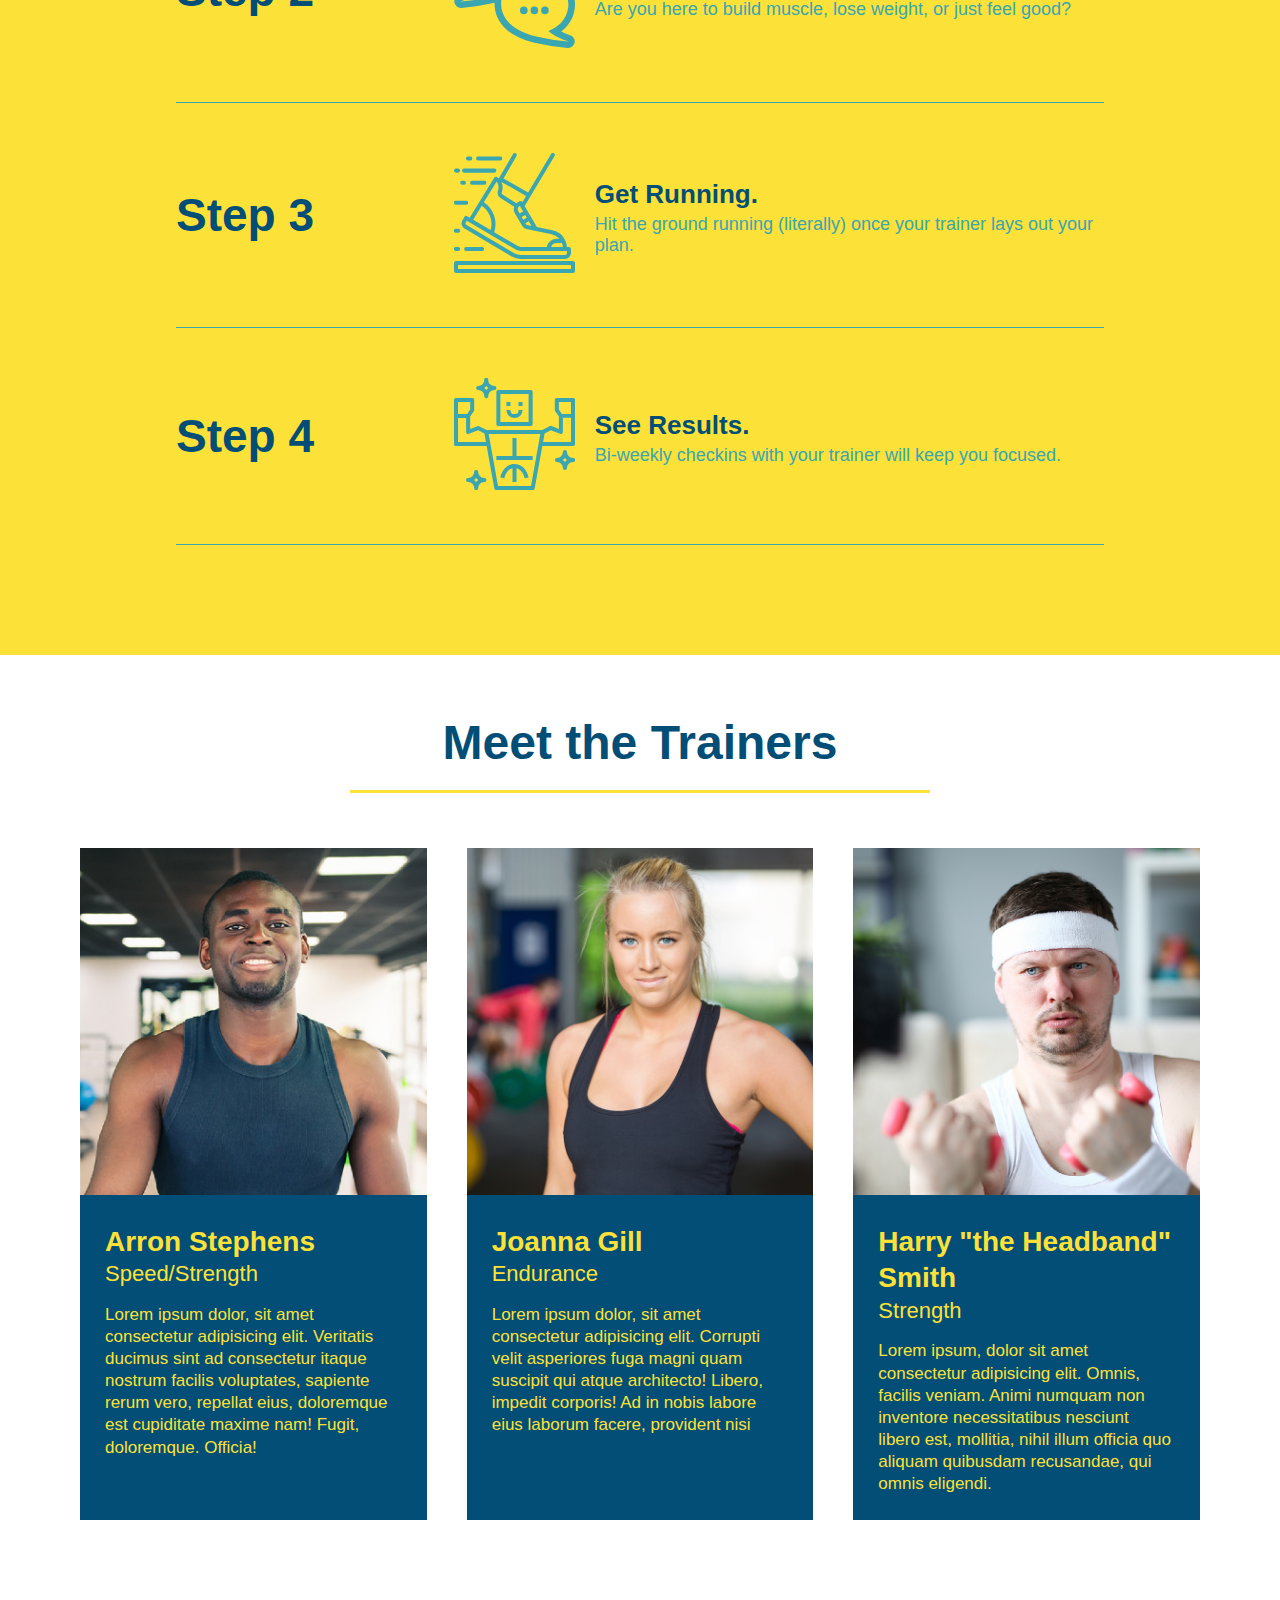
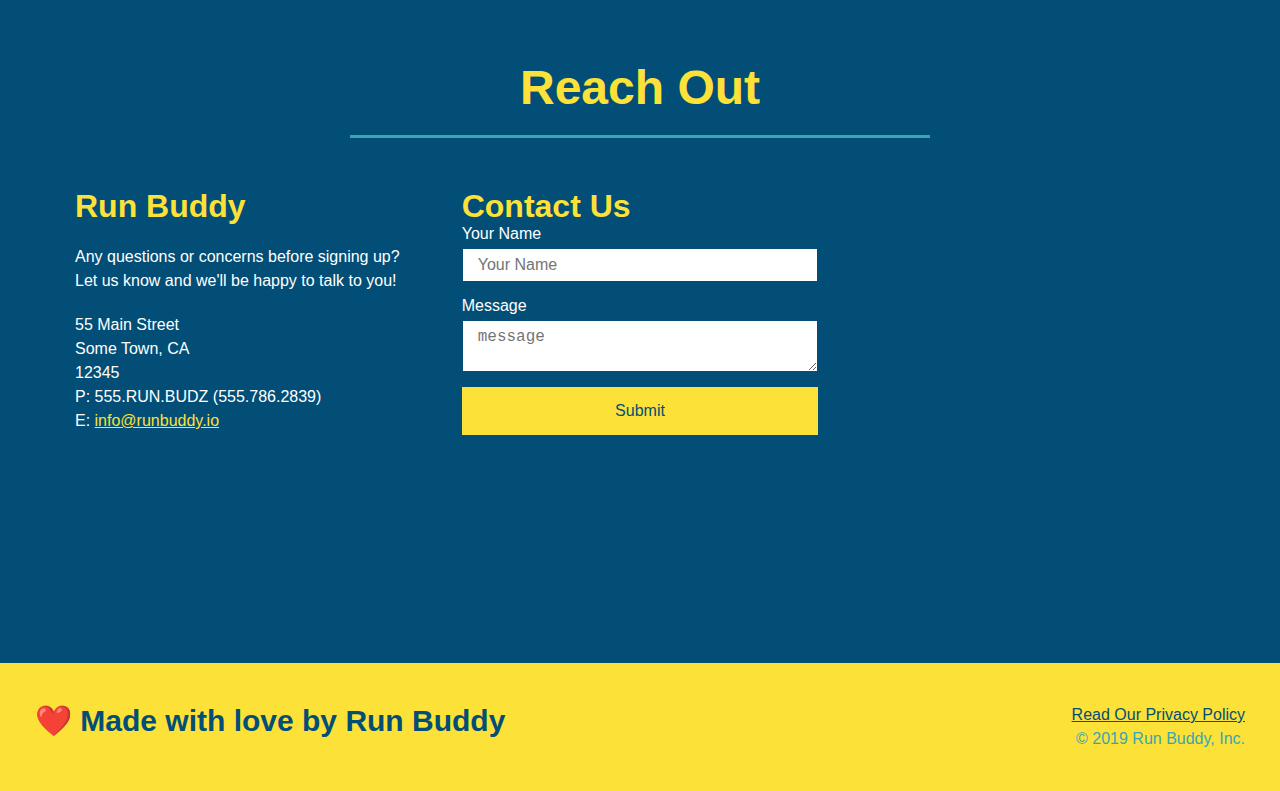
==== commit 66a5cf17: "added query templates" ====
--- a/index.html
+++ b/index.html
@@ -2,6 +2,7 @@
 <htm lang="en">
     <head>
         <meta charset="UTF-8" />
+        <meta name="viewport" content="width=device-width, initial-scale: 1.0">
         <title>Run Buddy</title>
         <link rel="stylesheet" href="./assets/css/style.css" />
     </head>
--- a/assets/css/style.css
+++ b/assets/css/style.css
@@ -42,7 +42,7 @@
 }
 
 header nav ul li a {
-    margin: 0 30px;
+    padding: 10px 15px;
     font-weight: lighter:
     font-size: 1.55vw;
 }
@@ -82,6 +82,7 @@
     display: flex;
     justify-content: center;
     flex-wrap: wrap;
+    align-items: flex-start;
 }
 
 .hero-cta {
@@ -90,7 +91,7 @@
     margin: 3.5%;
     color: #fff;
     font-size: 18px;
-    line-height: 1.3;
+    line-height: 1.2;
 }
 
 .hero-cta h2 {
@@ -142,7 +143,7 @@
 }
 
 .section-title {
-    font-size: 55px;
+    font-size: 48px;
     color: #024e76;
     border-bottom: 3px solid;
     padding-bottom: 20px;
@@ -324,4 +325,30 @@
 
 .flex-row {
     display: flex;
+}
+
+
+
+
+/* MEDIA QUERIES FOR SMALLER DESKTOP SCREENS AND SMALLER */
+@media screen and (max-width: 980px) {
+    header h1 a {
+        
+    }
+}
+
+/* MEDIA QUERIES FOR TABLETS AND SMALLER */
+@media screen and (max-width: 768px) {
+    header h1 {
+        /* this will be applied on any screen between 768px and 575px */
+        
+    }
+}
+
+/* MEDIA QUERY FOR MOBILE PHONES AND SMALLER */
+@media screen and (max-width: 575px) {
+    header h1 {
+        /* this will be applied on any screen smaller than 575px */
+        
+    }
 }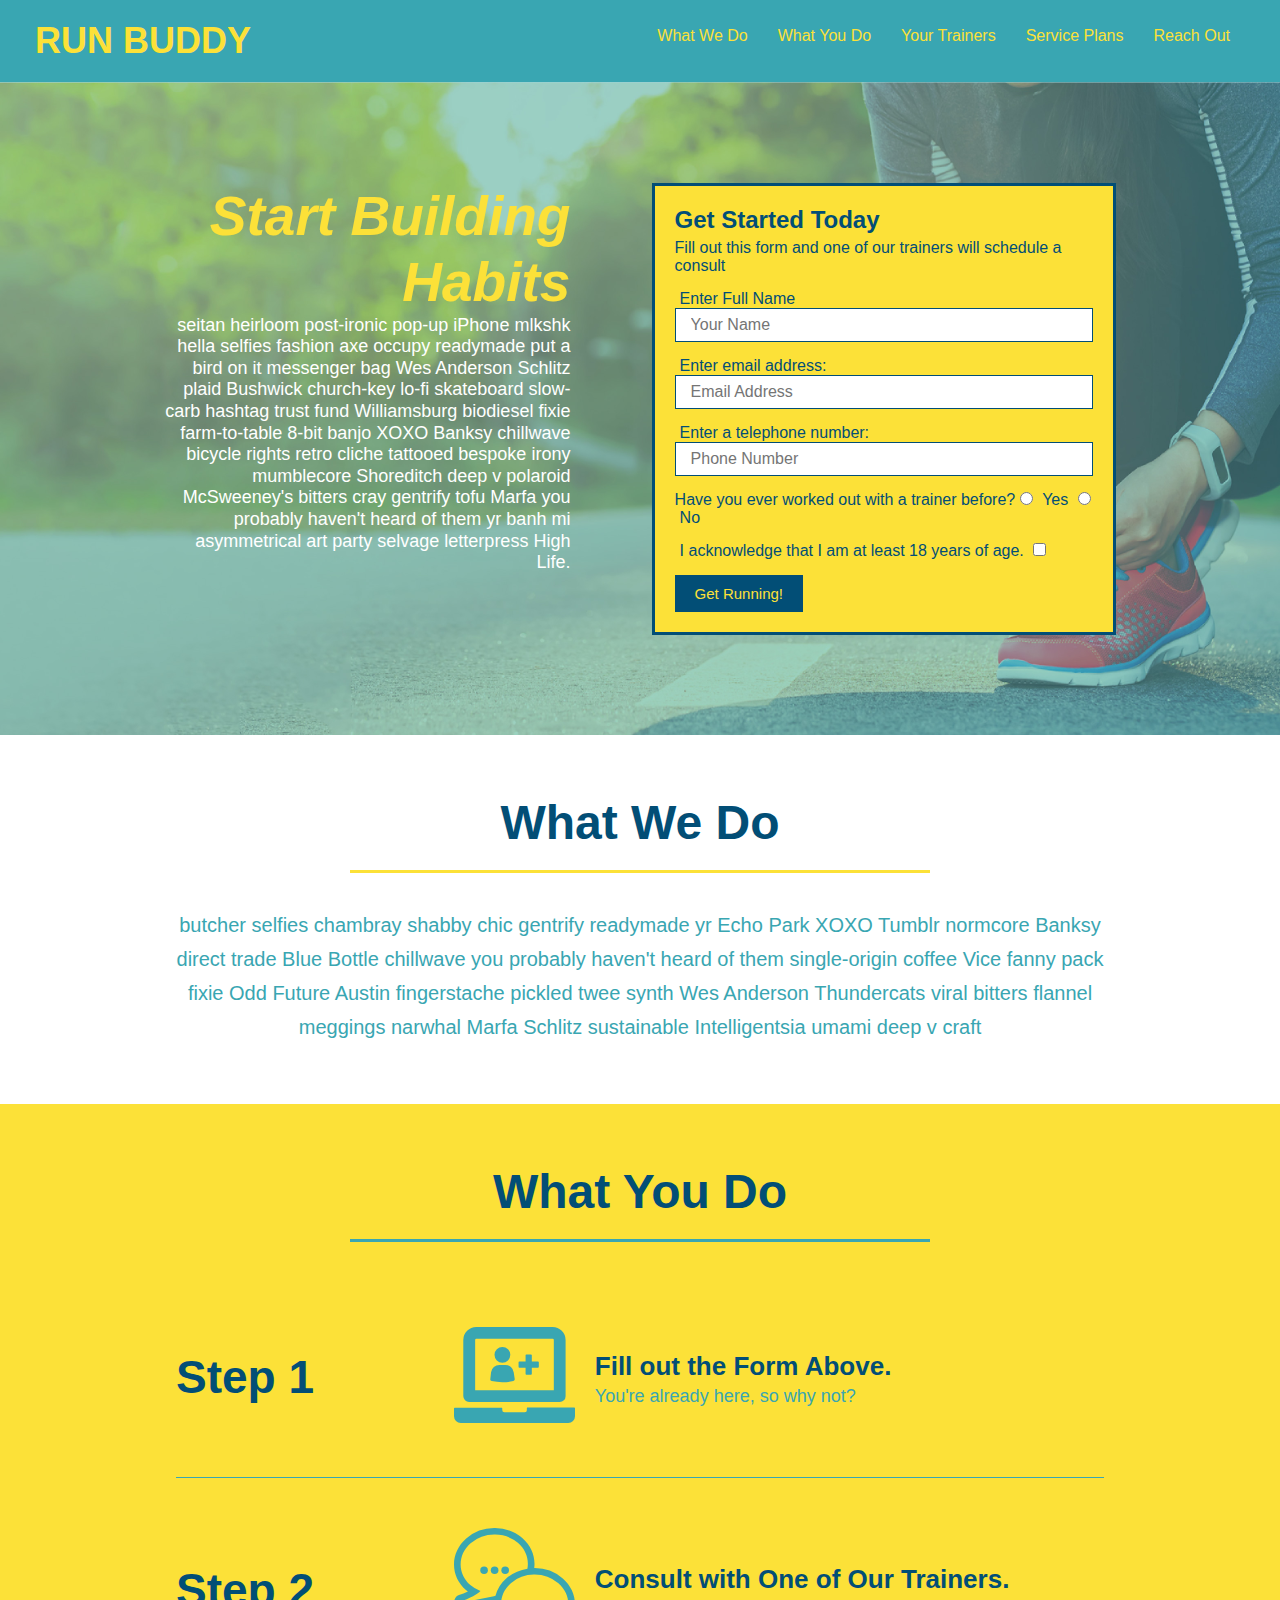
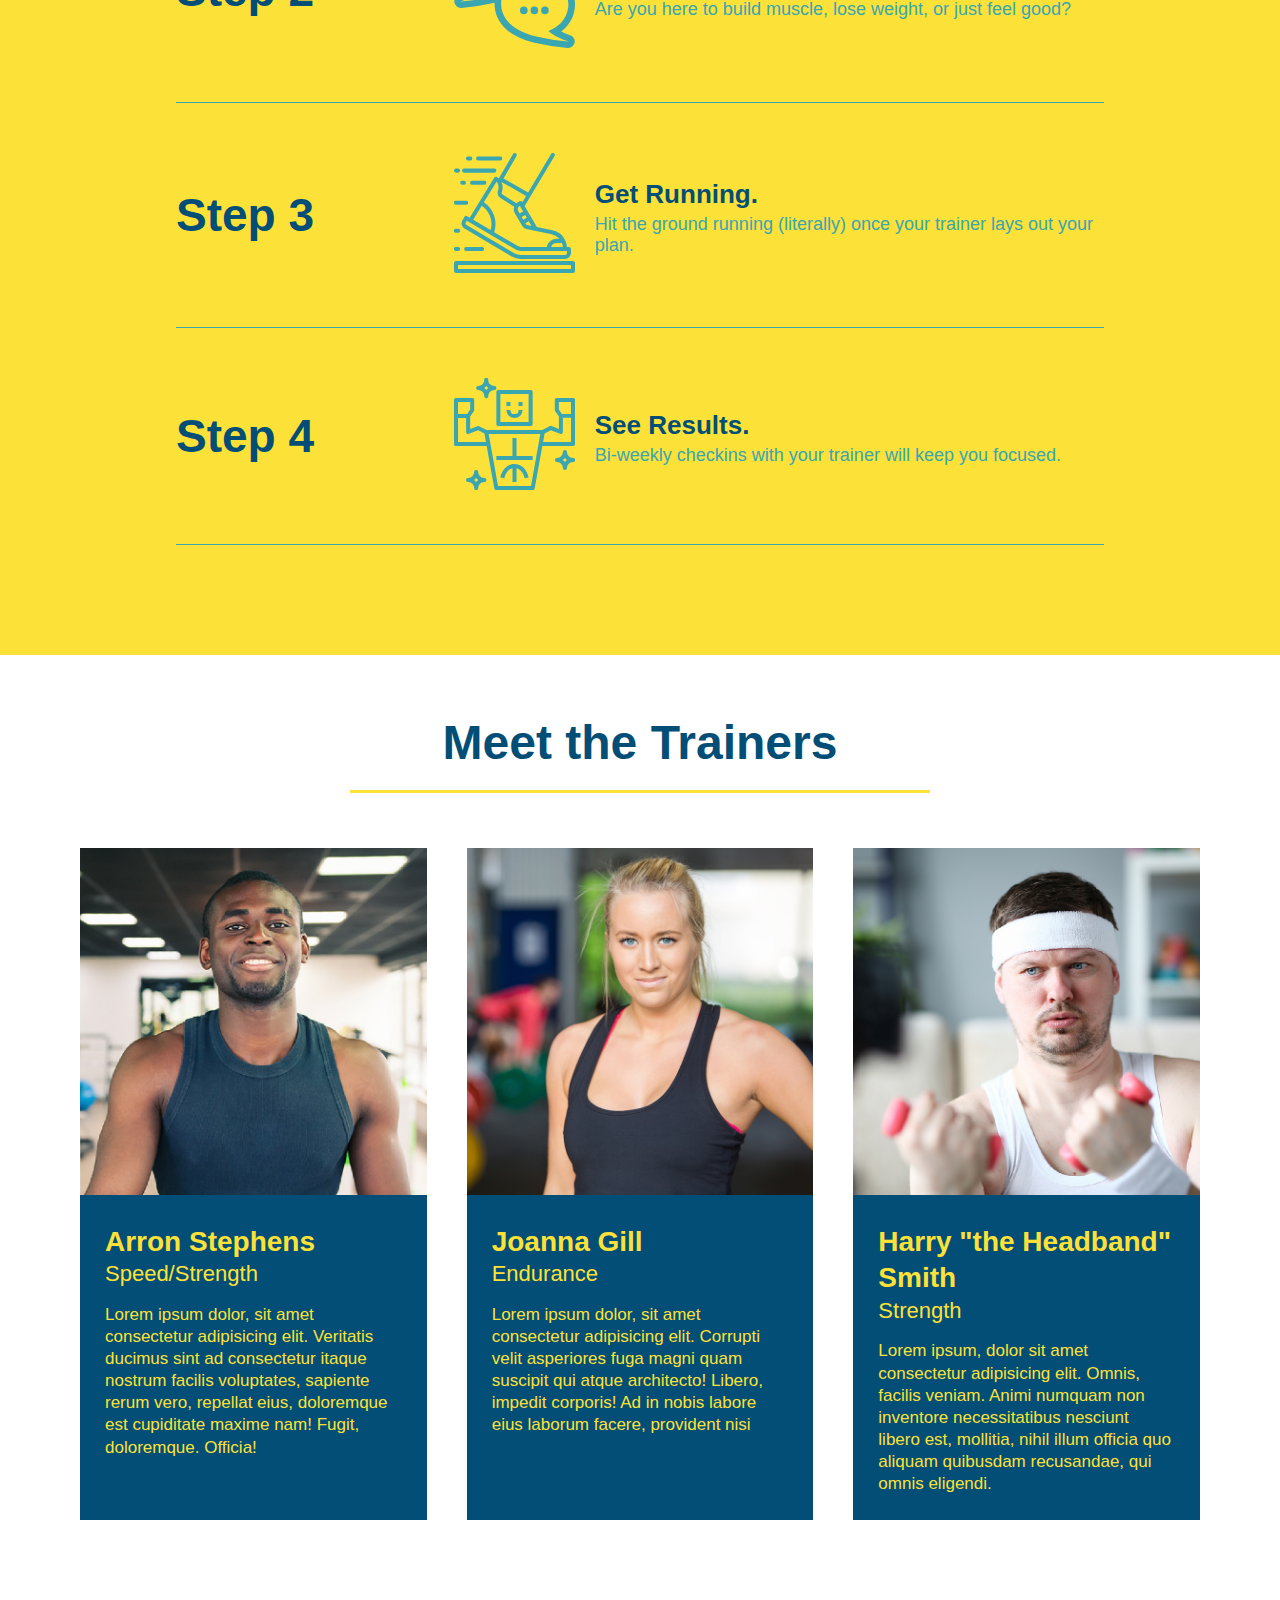
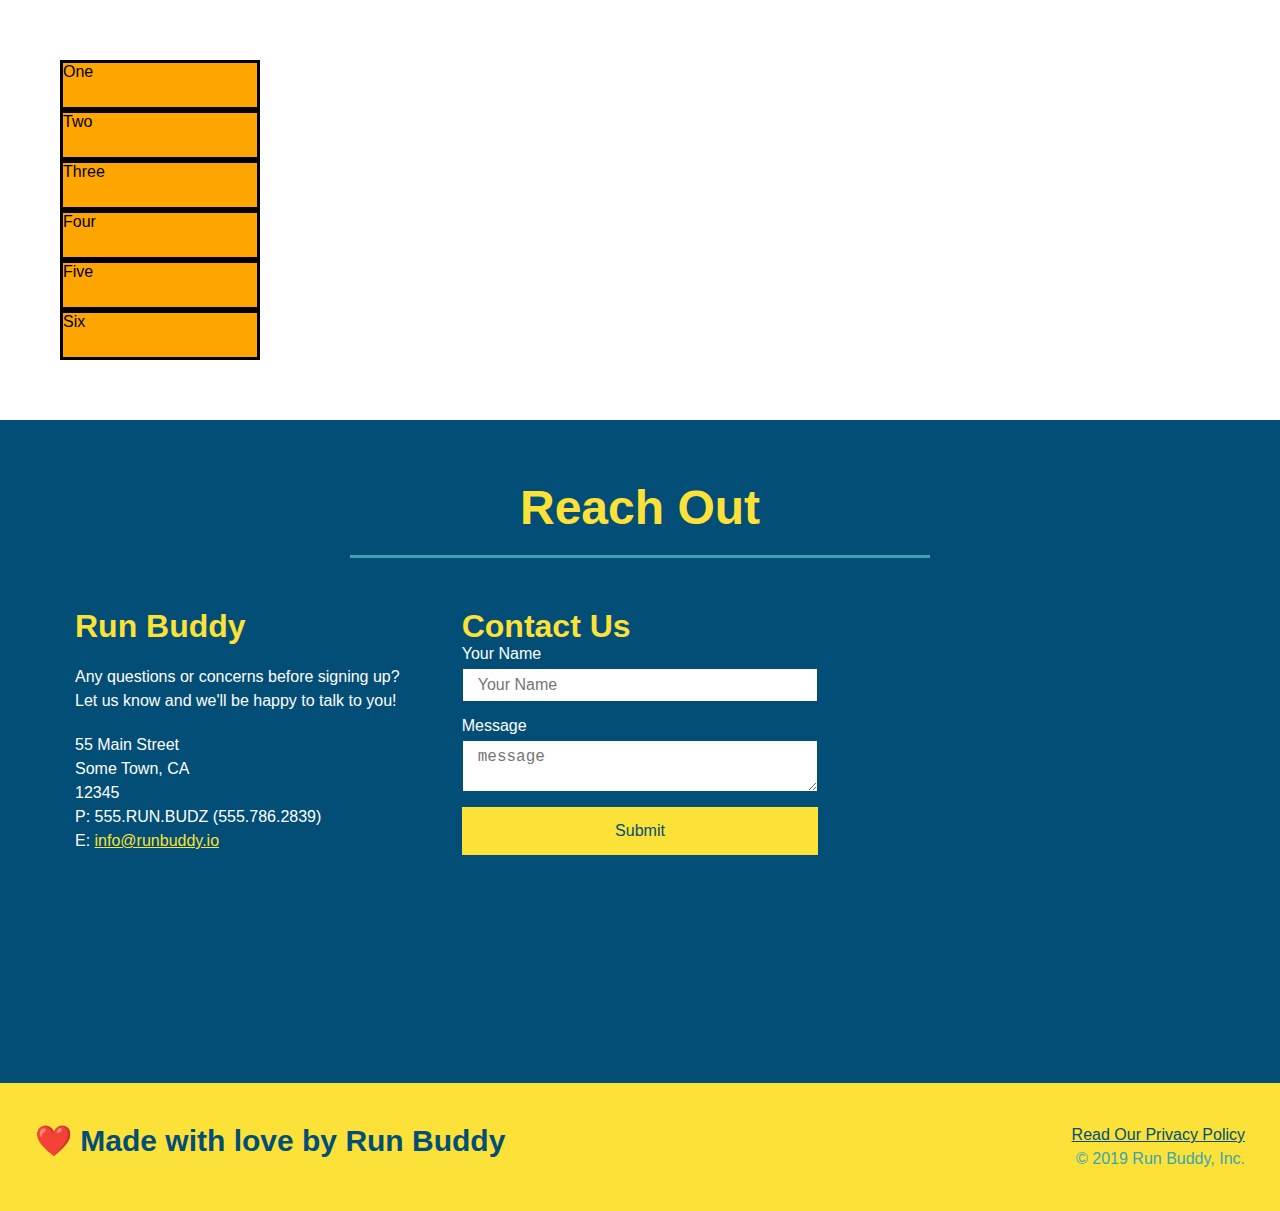
==== commit 97baea2f: "added grid example" ====
--- a/index.html
+++ b/index.html
@@ -22,6 +22,9 @@
                     </li>
                     <li>
                         <a href="#your-trainers">Your Trainers</a>
+                    </li>
+                    <li>
+                        <a href="#service-plans">Service Plans</a>
                     </li>
                     <li>
                         <a href="#reach-out">Reach Out</a>
@@ -185,6 +188,18 @@
         </div>
         </section>
 
+        <section id="service-plans" class="services">
+            <div class="service-grid-container">
+                <div class="service-grid-item">One</div>
+                <div class="service-grid-item">Two</div>
+                <div class="service-grid-item">Three</div>
+                <div class="service-grid-item">Four</div>
+                <div class="service-grid-item">Five</div>
+                <div class="service-grid-item">Six</div>
+            </div>
+        </section>
+
+
         <!-- "reach out" section-->
         <section id="reach-out" class="contact">
             <div class="flex-row">
--- a/assets/css/style.css
+++ b/assets/css/style.css
@@ -259,6 +259,18 @@
     font-size: 17px;
 }
 
+.service-grid-container {
+    display: grid;
+}
+
+.service-grid-item {
+    width: 200px;
+    height: 50px;
+    background-color: orange;
+    border: solid;
+    color: black;
+}
+
 .contact {
     background: #024e76;
 }
@@ -332,23 +344,108 @@
 
 /* MEDIA QUERIES FOR SMALLER DESKTOP SCREENS AND SMALLER */
 @media screen and (max-width: 980px) {
-    header h1 a {
-        
+    header {
+        padding-bottom: 0;
+        justify-content: center;
+    }
+
+    header h1 {
+        width: 100%;
+        text-align: center;
+    }
+
+    header nav ul {
+        margin-top: 20px;
+        width: 100%;
+        justify-content: center;
+    }
+
+    header nav ul li a {
+        font-size: 20px;
+    }
+
+    footer h2, footer div {
+        text-align: center;
+        width: 100%;
+    }
+
+    .hero-cta, .hero-form {
+        width: 100%;
+    }
+
+    .hero-cta {
+        text-align: center;
+    }
+
+    .section-title {
+        width: 80%;
+    }
+
+    .trainer {
+        flex: 0 70%;
+    }
+
+    .contact-info iframe{
+        flex: 1 100%;
     }
 }
 
 /* MEDIA QUERIES FOR TABLETS AND SMALLER */
 @media screen and (max-width: 768px) {
-    header h1 {
-        /* this will be applied on any screen between 768px and 575px */
+    section {
+        padding: 30px 15px;
+    }
         
-    }
+    .step h3 {
+        flex: 1 100%;
+        text-align: center;
+    }
+
+    .step-info {
+        flex: 2 100%;
+        text-align: center;
+        justify-content: center;
+    }
+
+    .step-img {
+        flex: 0 32%;
+        margin-right: 0;
+        margin-top: 15px;
+        margin-bottom: 15px;
+    }
+    .step-text {
+        flex: 100%;
+    }
+
 }
 
 /* MEDIA QUERY FOR MOBILE PHONES AND SMALLER */
 @media screen and (max-width: 575px) {
-    header h1 {
-        /* this will be applied on any screen smaller than 575px */
-        
+    .hero-form button {
+        width: 100%;
+    }
+
+    .section-title {
+        width: 95%;
+    }
+
+    .intro p {
+        width: 100%;
+    }
+
+    .trainer {
+        flex: 0 100%;
+    }
+
+    .contact-info {
+        text-align: center;
+    }
+
+    .contact-info > * {
+        flex: 0 100%;
+    }
+
+    .contact-form {
+        order: 3;
     }
 }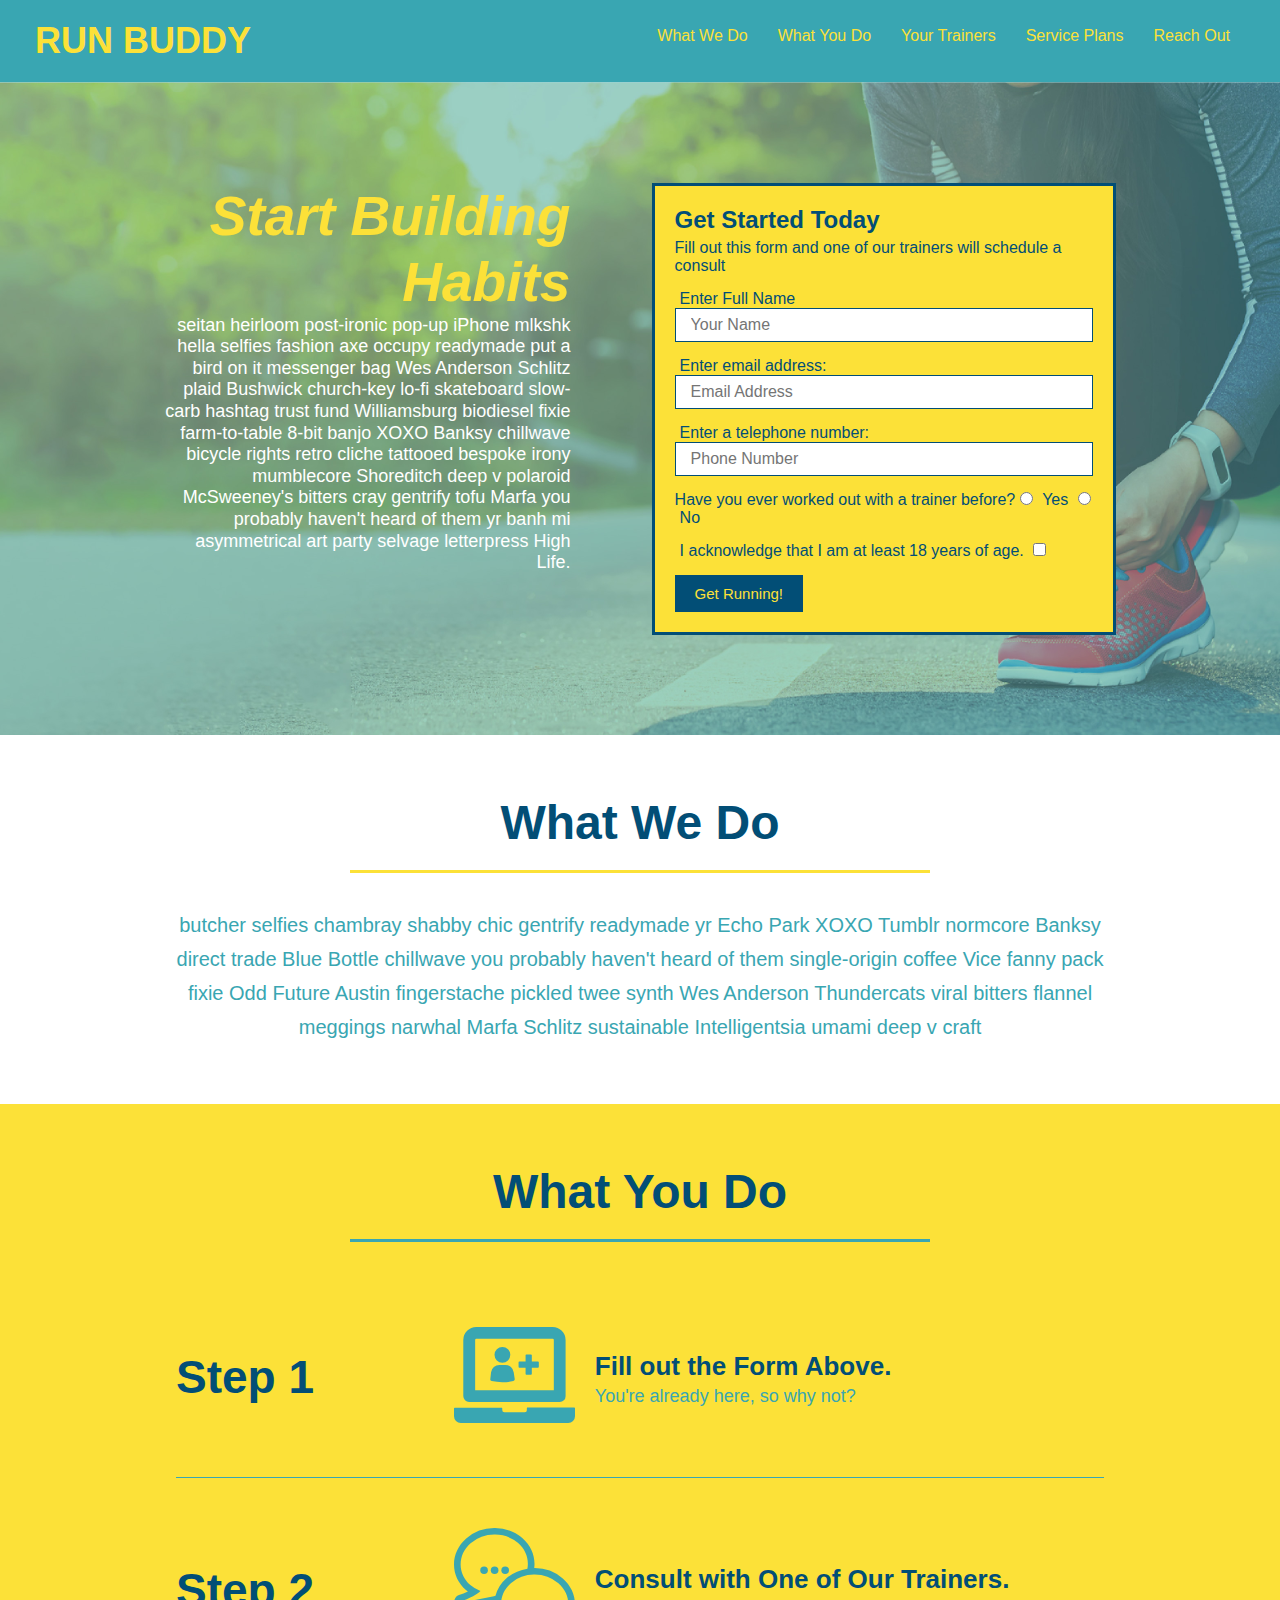
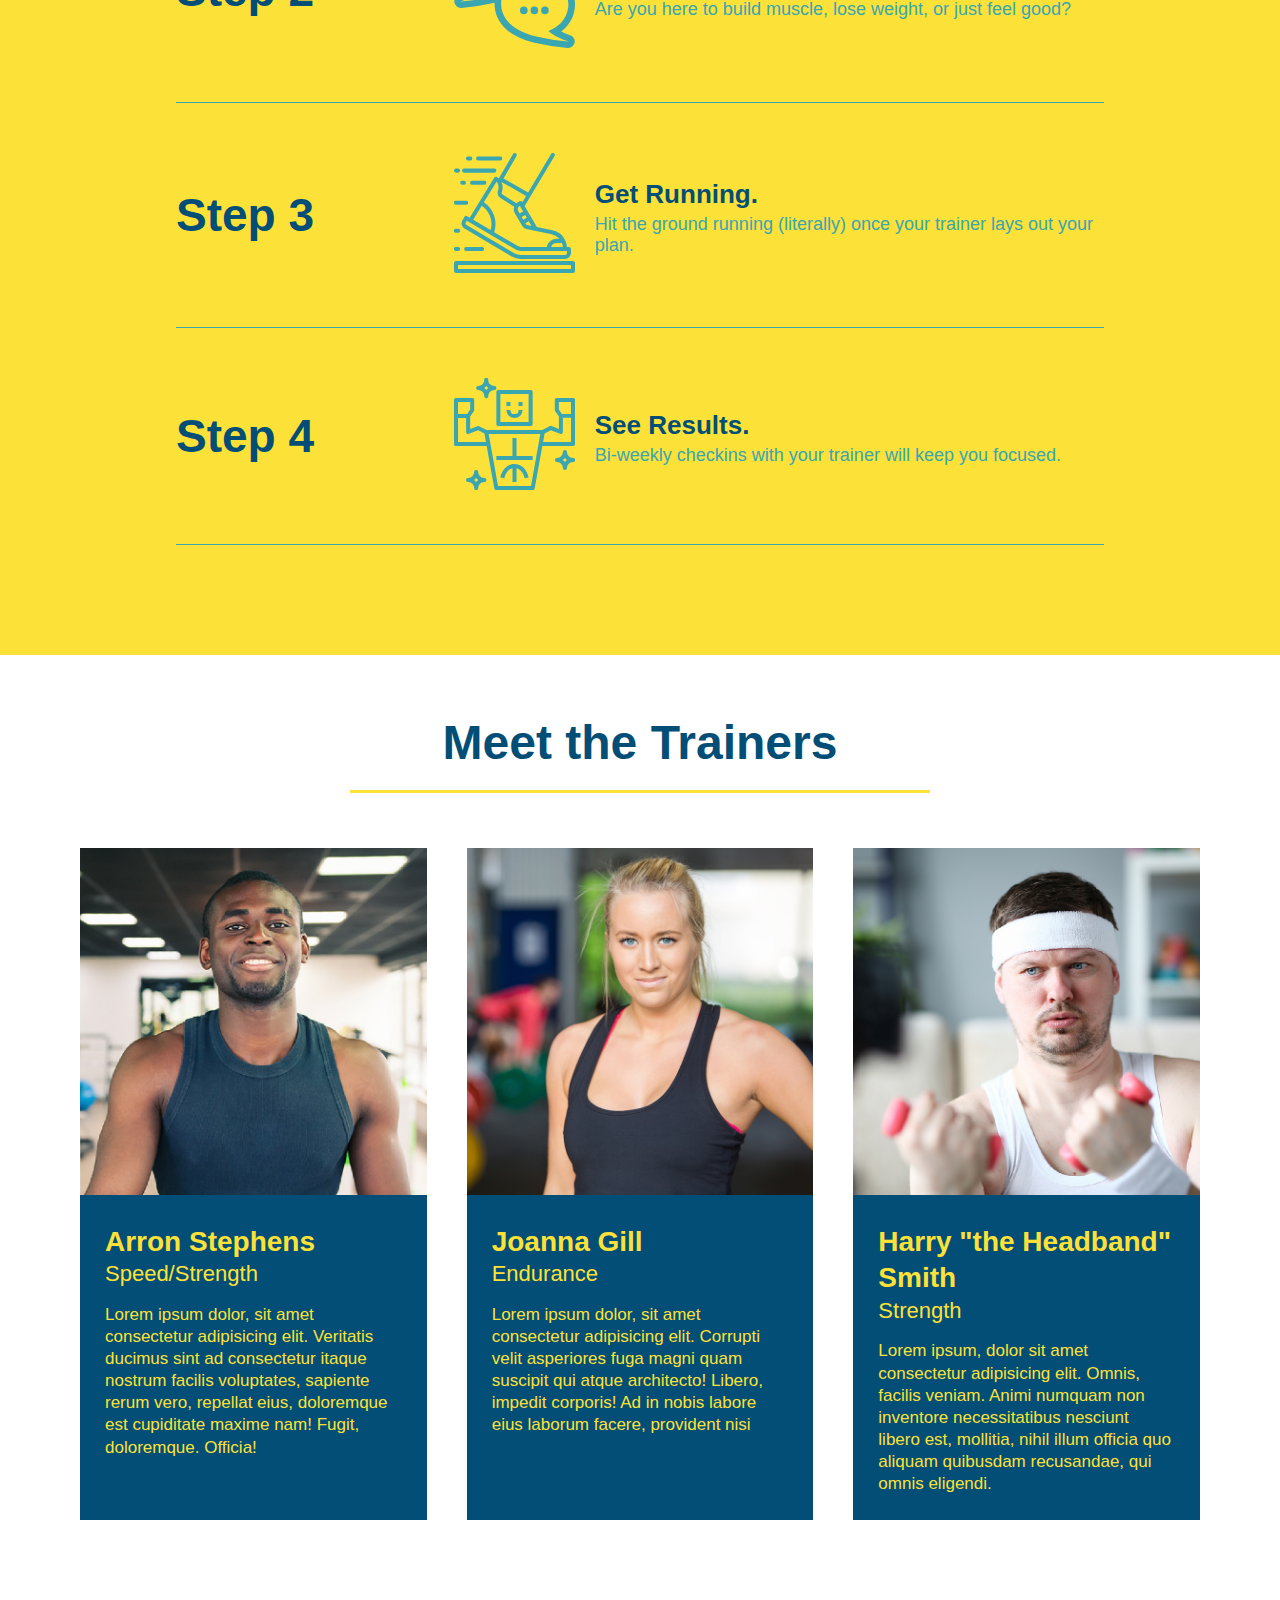
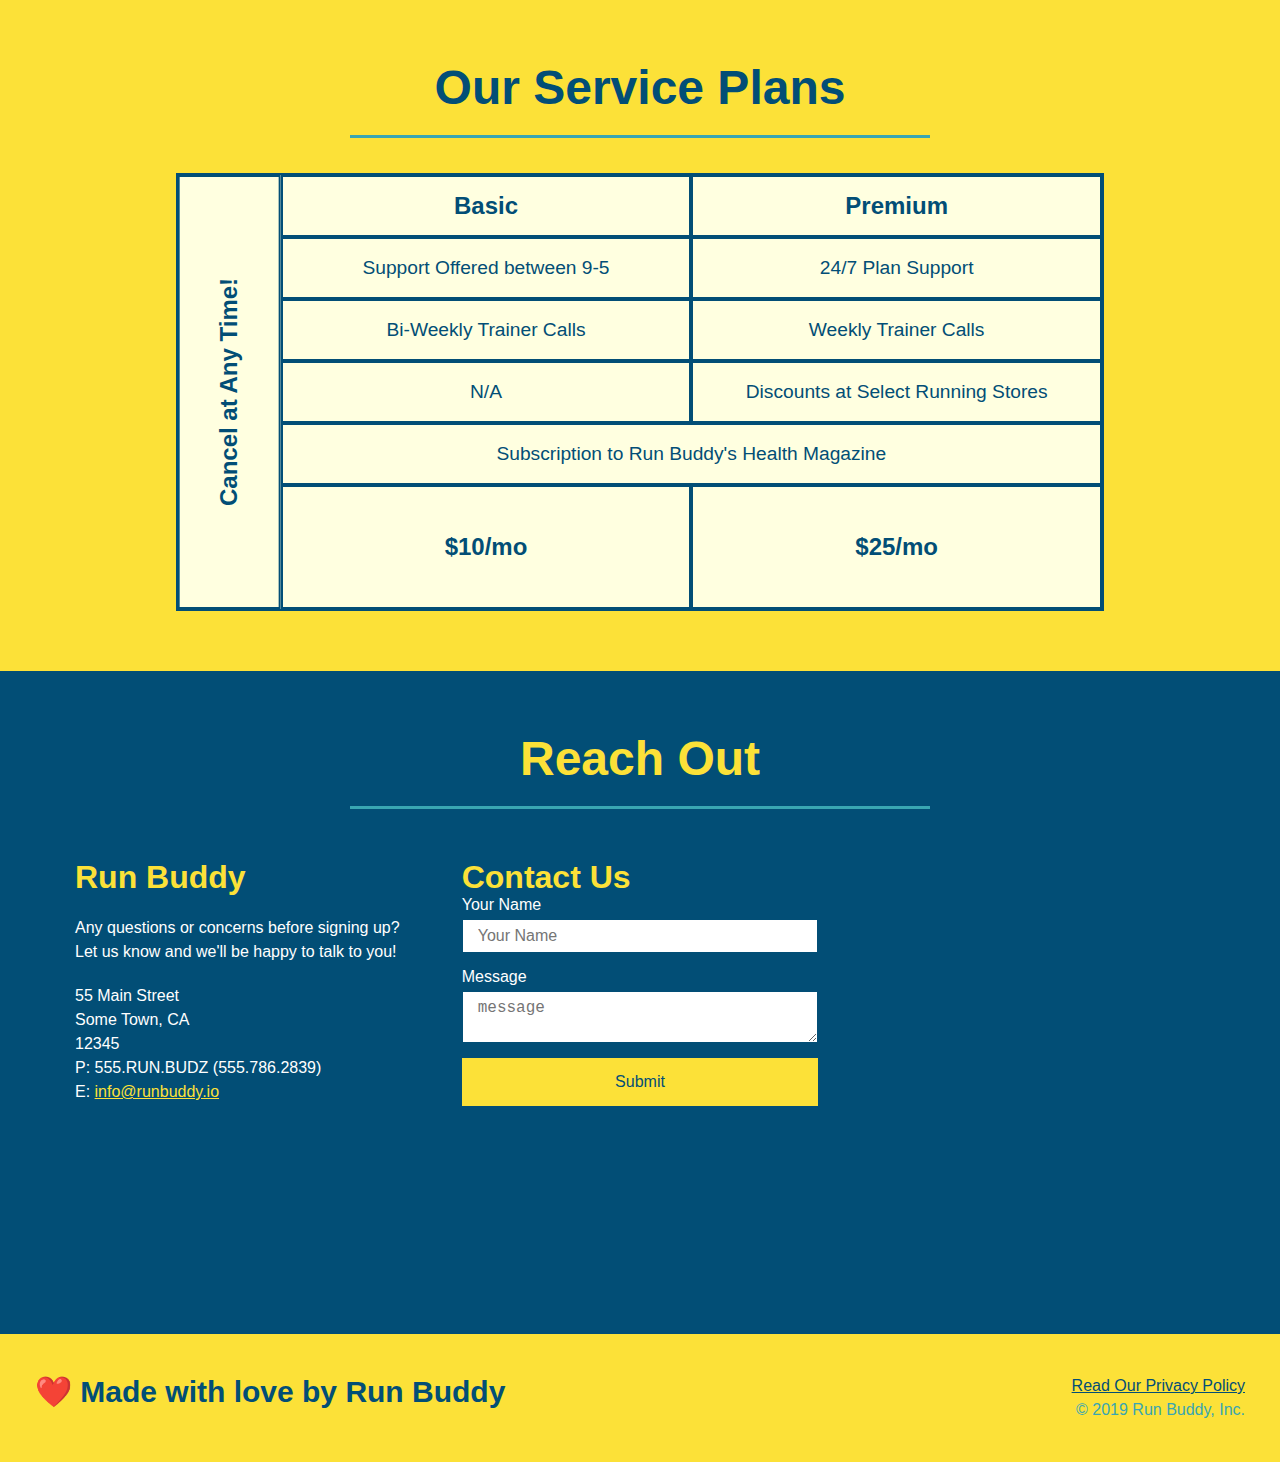
==== commit efb0e824: "added service table comparison" ====
--- a/index.html
+++ b/index.html
@@ -189,13 +189,50 @@
         </section>
 
         <section id="service-plans" class="services">
-            <div class="service-grid-container">
-                <div class="service-grid-item">One</div>
-                <div class="service-grid-item">Two</div>
-                <div class="service-grid-item">Three</div>
-                <div class="service-grid-item">Four</div>
-                <div class="service-grid-item">Five</div>
-                <div class="service-grid-item">Six</div>
+            <h2 class="section-title secondary-border">Our Service Plans </h2>
+
+            <div class="service-grid-wrapper">
+                <div class="service-grid-container">
+                    <!--Headers-->
+                    <div class="service-grid-item grid-head basic">
+                        Basic
+                    </div>
+                    <div class="service-grid-item grid-head premium">
+                        Premium
+                    </div>
+
+                    <!--Body-->
+                    <div class="service-grid-item basic">
+                        Support Offered between 9-5
+                    </div>
+                    <div class="service-grid-item premium">
+                        24/7 Plan Support
+                    </div>
+                    <div class="service-grid-item basic">
+                        Bi-Weekly Trainer Calls
+                    </div>
+                    <div class="service-grid-item premium">
+                        Weekly Trainer Calls
+                    </div>
+                    <div class="service-grid-item basic">
+                        N/A
+                    </div>
+                    <div class="service-grid-item premium">
+                        Discounts at Select Running Stores
+                    </div>
+                    <div class="service-grid-item both">
+                        Subscription to Run Buddy's Health Magazine
+                    </div>
+                    <div class="service-grid-item grid-price basic">
+                        $10/mo
+                    </div>
+                    <div class="service-grid-item grid-price premium">
+                        $25/mo
+                    </div>
+                    <div class="service-grid-item cancel">
+                        Cancel at Any Time!
+                    </div>
+                </div>
             </div>
         </section>
 
--- a/assets/css/style.css
+++ b/assets/css/style.css
@@ -259,16 +259,54 @@
     font-size: 17px;
 }
 
+/* SERVICE STYLES BEGIN */
+.services {
+    background: #fce138;
+}
+
+.service-grid-wrapper {
+    display: flex;
+    width: 100%;
+    justify-content: center;
+}
+
 .service-grid-container {
+    background: lightyellow;
+    width: 80%;
     display: grid;
+    grid-template-columns: 1fr repeat(2, 4fr);
+    grid-template-rows: repeat(5, 1fr) 2fr;
+    border: 2px solid #024e76;
+    color: #024e76;
+    font-size: 1.2rem;
 }
 
 .service-grid-item {
-    width: 200px;
-    height: 50px;
-    background-color: orange;
-    border: solid;
-    color: black;
+    padding: 15px 0;
+    border: 2px solid #024e76;
+    display: flex;
+    align-items: center;
+    justify-content: center;
+    text-align: center;
+}
+
+.service-grid-item.basic {
+    grid-column: 2 / span 1;
+}
+
+.service-grid-item.both {
+    grid-column: 2 / span 2;
+}
+
+.service-grid-item.cancel {
+    writing-mode: vertical-lr;
+    transform: rotate(180deg);
+    grid-row: 1 / -1;
+}
+
+.grid-head, .grid-price, .service-grid-item.cancel {
+    font-size: 1.5rem;
+    font-weight: bold;
 }
 
 .contact {
@@ -417,6 +455,25 @@
         flex: 100%;
     }
 
+    .service-grid-container {
+        grid-template-columns: 1fr 1fr;
+    }
+
+    .service-grid-item.basic {
+        grid-column: 1;
+    }
+
+    .service-grid-item.both {
+        grid-column: 1 / -1;
+    }
+
+    .service-grid-item.cancel {
+        transform: none;
+        writing-mode: unset;
+        grid-column: 1 / -1;
+        grid-row: -1;
+    }
+
 }
 
 /* MEDIA QUERY FOR MOBILE PHONES AND SMALLER */
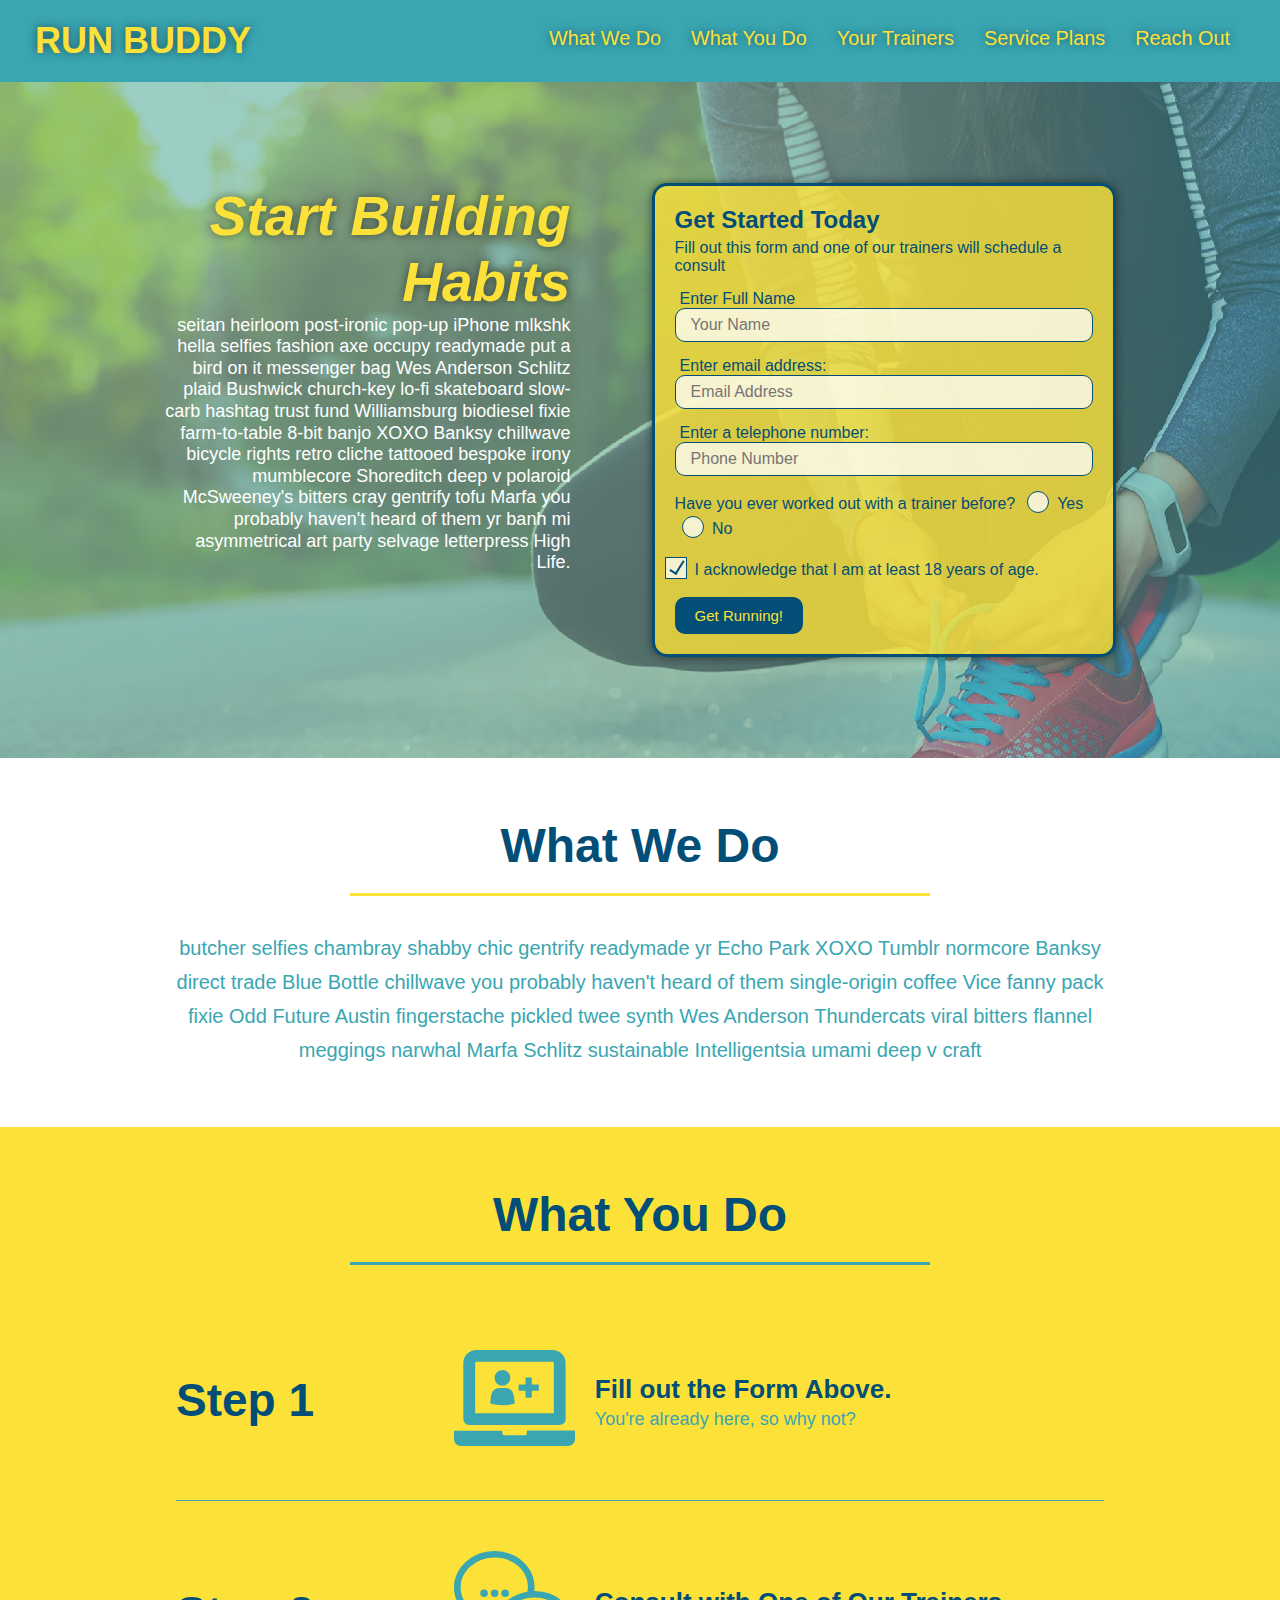
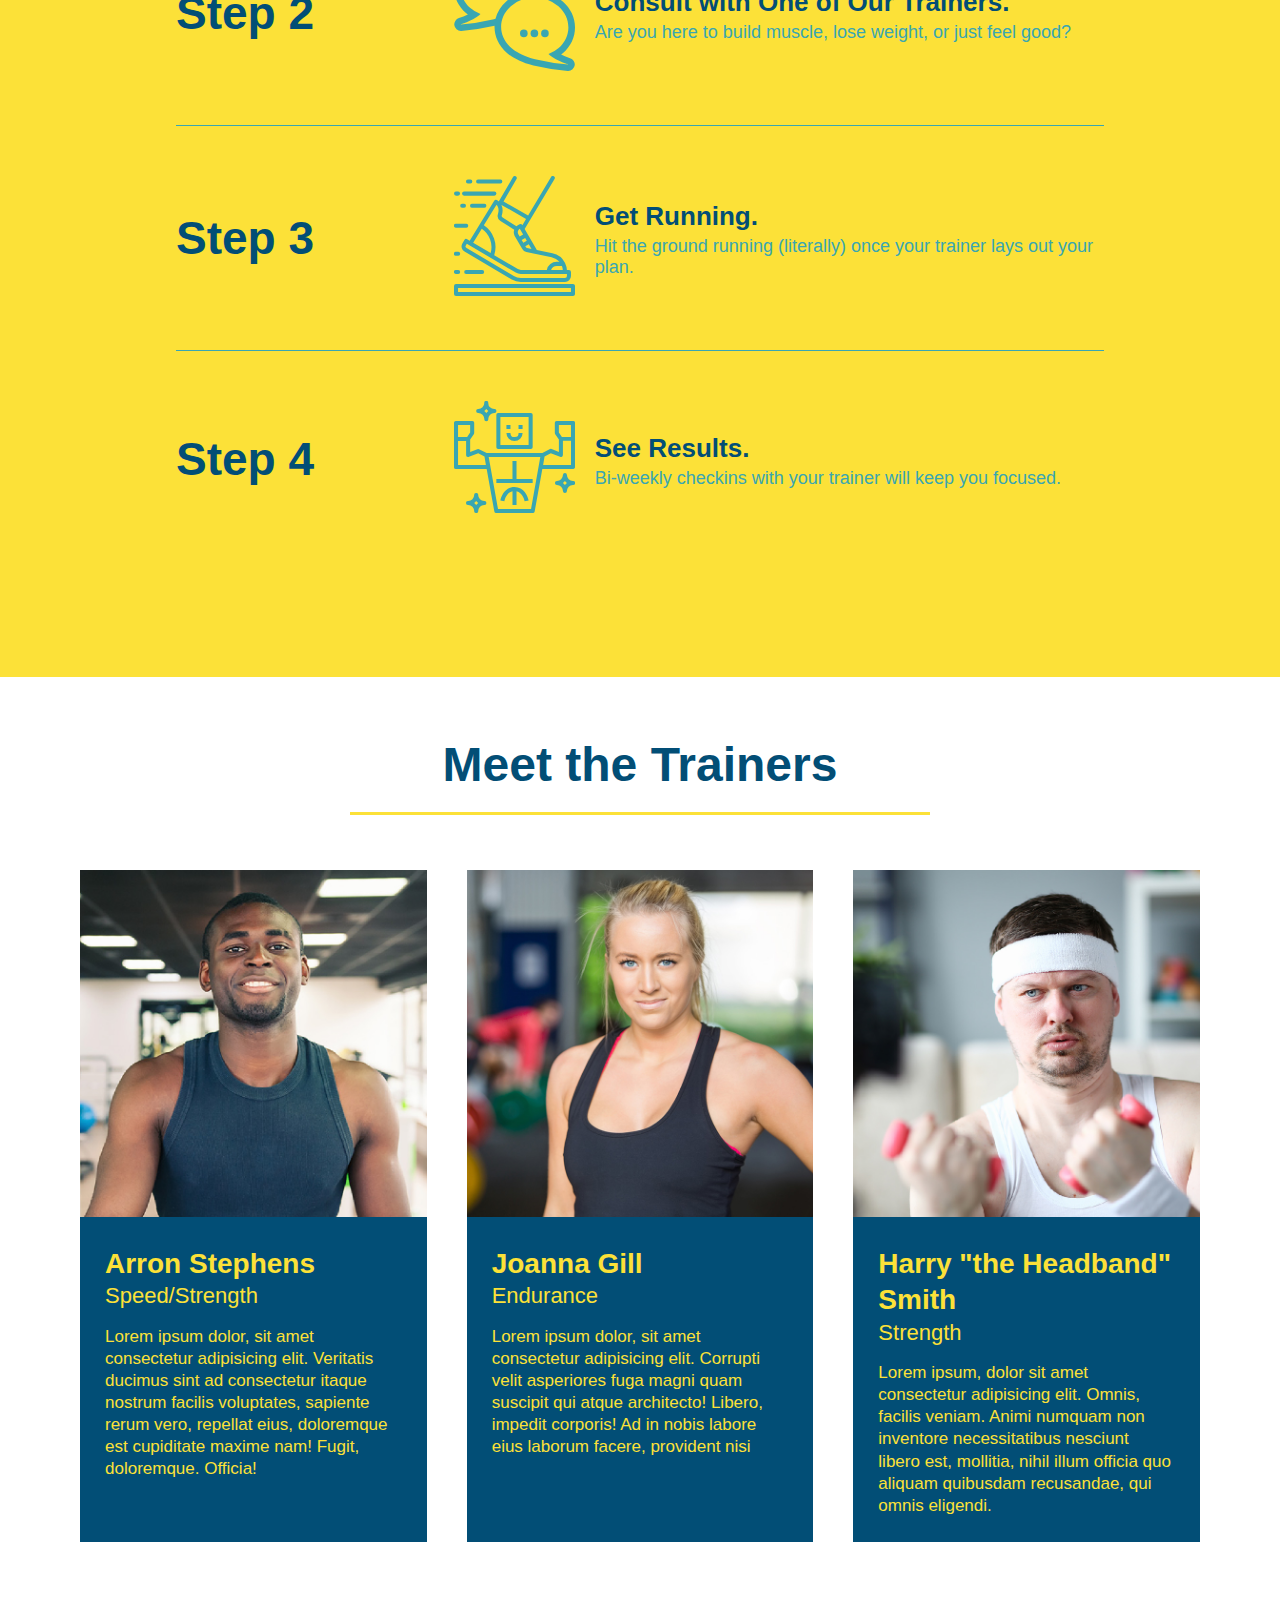
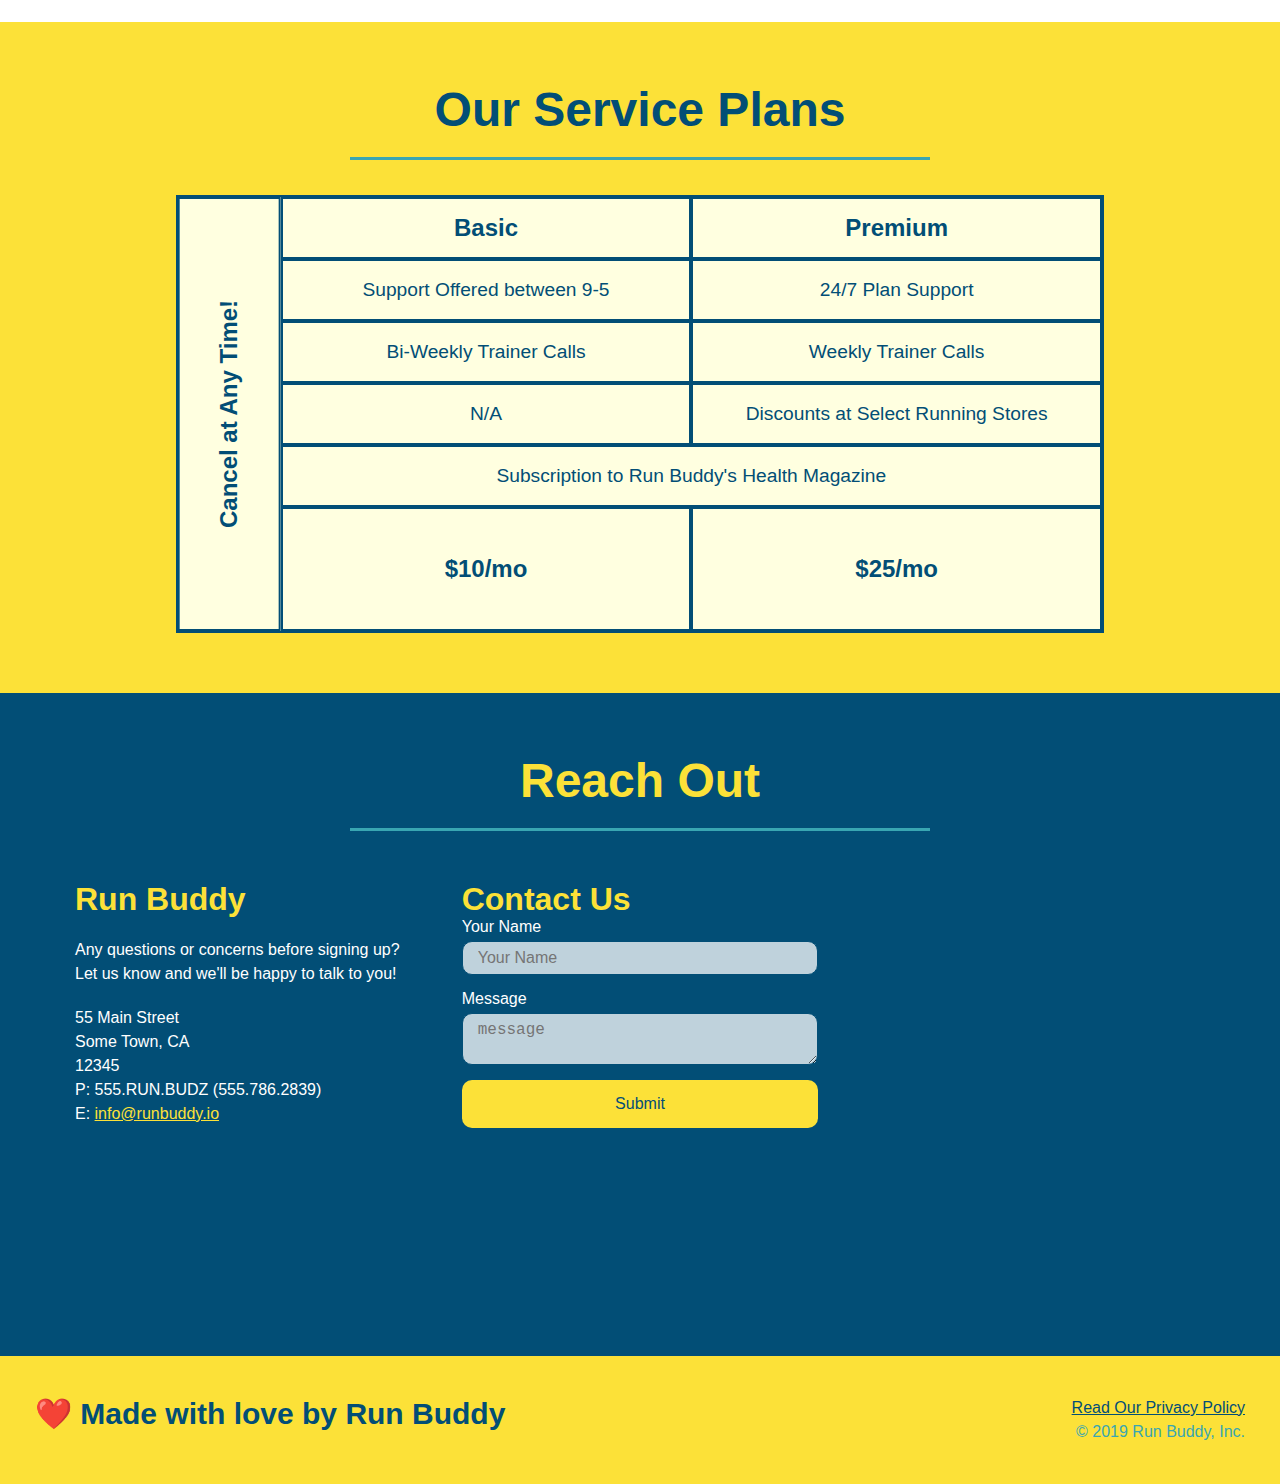
==== commit bfcf7278: "final css touches" ====
--- a/index.html
+++ b/index.html
@@ -57,16 +57,22 @@
                 <input type="tel" placeholder="Phone Number" name="phone" id="phone" class ="form-input"/>
                 <p>
                     Have you ever worked out with a trainer before?
+                    <span class="radio-wrapper">
                     <input type="radio" name="trainer-confirm" id="trainer-yes" />
                     <label for="trainer-yes">Yes</label>
+                    </span>
+                    <span class="radio-wrapper">
                     <input type="radio" name="trainer-confirm" id="trainer-no" />
                     <label for="trainer-no">No</label>
+                    </span>
                 </p>
                 <p>
+                    <span class="checkbox-wrapper">
                     <label for="checkbox">
                         I acknowledge that I am at least 18 years of age.
                     </label>
                     <input type="checkbox" name="age-confirm" id="checkbox" />
+                    </span>
                 </p>
                 <button type="submit">
                     Get Running!
--- a/assets/css/style.css
+++ b/assets/css/style.css
@@ -4,29 +4,45 @@
  box-sizing: border-box;
 }
 
+:root {
+    --primary-color: #fce138;
+    --secondary-color: #024e76;
+    --tertiary-color: #39a6b2;
+}
+
 body {
-    color: #39a6b2;
+    color: var(--tertiary-color);
     font-family: Helvetica, Arial, sans-serif;
 }
 
 header {
     padding: 20px 35px;
-    background-color: #39a6b2;
+    background-color: var(--tertiary-color);
     display: flex;
     justify-content: space-between;
     flex-wrap: wrap;
+    position: -webkit-sticky;
+    position: sticky;
+    top: 0;
+    background-image: url("../images/hero-bg.jpg");
+    background-size: cover;
+    background-position: center;
+    background-attachment: fixed;
+    background-position: 80%;
+    z-index: 9999;
 }
 
 header h1 {
     font-weight: bold;
     font-size: 36px;
-    color: #fce138;
+    color: var(--primary-color);
     margin: 0;
+    text-shadow: 0 0 10px rgba(0, 0, 0, 0.5);
 }
 
 header a {
     text-decoration: none;
-    color: #fce138;
+    color: var(--primary-color);
 }
 
 header nav {
@@ -43,12 +59,20 @@
 
 header nav ul li a {
     padding: 10px 15px;
-    font-weight: lighter:
+    font-weight: lighter;
     font-size: 1.55vw;
+    text-shadow: 0 0 10px rgba(0, 0, 0, 0.5);
+}
+
+header nav ul li a:hover {
+    background: var(--primary-color);
+    color: var(--secondary-color);
+    border-radius: 15px;
+    text-shadow: none;
 }
 
 footer {
-    background: #fce138;
+    background: var(--primary-color);
     width: 100%;
     padding: 40px 35px;
     display: flex;
@@ -57,7 +81,7 @@
 }
 
 footer h2 {
-    color: #024e76;
+    color: var(--secondary-color);
     font-size: 30px;
     margin: 0;
 }
@@ -68,7 +92,7 @@
 }
 
 footer a {
-    color: #024e76;
+    color: var(--secondary-color);
 }
 
 section {
@@ -83,6 +107,8 @@
     justify-content: center;
     flex-wrap: wrap;
     align-items: flex-start;
+    background-attachment: fixed;
+    background-position: 80%;
 }
 
 .hero-cta {
@@ -97,18 +123,21 @@
 .hero-cta h2 {
     font-style: italic;
     font-size: 55px;
-    color: #fce138;
+    color: var(--primary-color);
+    text-shadow: 0 0 10px rgba(0, 0, 0, 0.5);
 }
 
 .hero-form {
-    background-color: #fce138;
+    background-color: rgba(252, 225, 56, 0.8);
     padding: 20px;
-    color: #024e76;
+    color: var(--secondary-color);
     border-style: solid;
     border-width: 3px;
-    border-color: #024e76;
+    border-color: var(--secondary-color);
     width: 40%;
     margin: 3.5%;
+    box-shadow: 0 0 10px rgba(0, 0, 0, 0.5);
+    border-radius: 15px;
 }
 
 .hero-form h3 {
@@ -121,13 +150,20 @@
 }
 
 .form-input {
-    border: 1px solid #024e76;
+    border: 1px solid var(--secondary-color);
     display: block;
     padding: 7px 15px;
     font-size: 16px;
-    color: #024e76;
+    color: var(--secondary-color);
     width: 100%;
     margin-bottom: 15px;
+    border-radius: 10px;
+    background-color: rgba(255,255,255, 0.75);
+}
+
+.form-input:focus {
+    background-color: rgba(255,255,255, 1);
+    outline: none;
 }
 
 .hero-form label {
@@ -135,16 +171,81 @@
 }
 
 .hero-form button {
-    color: #fce138;
-    background-color: #024e76;
+    color: var(--primary-color);
+    background-color: var(--secondary-color);
     border: none;
     padding: 10px 20px;
     font-size: 15px;
+    border-radius: 10px;
+}
+
+.hero-form button:hover {
+    background-color: var(--tertiary-color);
+}
+
+.checkbox-wrapper input, .radio-wrapper input {
+    opacity: 0;
+}
+
+.checkbox-wrapper label, .radio-wrapper label {
+    position: relative;
+    left: 10px;
+    margin: 10px;
+    line-height: 1.6;
+}
+
+.checkbox-wrapper label::before, .radio-wrapper label::before {
+    content: "";
+    height: 20px;
+    width: 20px;
+    background: rgba(255, 255, 255, 0.75);
+    border: 1px solid var(--secondary-color);
+    position: absolute;
+    top: -4px;
+    left: -30px;
+}
+
+.radio-wrapper label::before {
+    border-radius: 50%;
+}
+
+.radio-wrapper label::after {
+    content: "";
+    width: 20px;
+    height: 20px;
+    border-radius: 50%;
+    background: var(--secondary-color);
+    position: absolute;
+    left: -29px;
+    top: -3px;
+    background-image: radial-gradient(circle, var(--tertiary-color), var(--secondary-color));
+}
+
+.checkbox-wrapper label::after {
+    content: "";
+    height: 6px;
+    width: 14px;
+    border-left: 2px solid var(--secondary-color);
+    border-bottom: 2px solid var(--secondary-color);
+    position: absolute;
+    left: -26px;
+    top: 1px;
+    transform: rotate(-58deg);
+}
+
+.checkbox-wrapper input + label::after,
+.radio-wrapper input + label::after {
+    content: none;
+}
+
+.checkbox-wrapper input:checked + label::after,
+.radio-wrapper input:checked + label::after {
+    content: "";
 }
 
 .section-title {
     font-size: 48px;
-    color: #024e76;
+    color: var(--secondary-color);
     border-bottom: 3px solid;
     padding-bottom: 20px;
     text-align: center;
@@ -153,16 +254,16 @@
 }
 
 .primary-border {
-    border-color: #fce138;
+    border-color: var(--primary-color);
 }
 
 .secondary-border {
-    border-color: #39a6b2;
+    border-color: var(--tertiary-color);
 }
 
 .intro p {
     line-height: 1.7;
-    color: #39a6b2;
+    color: var(--tertiary-color);
     width: 80%;
     font-size: 20px;
     margin: 0 auto;
@@ -170,14 +271,14 @@
 }
 
 .steps {
-    background: #fce138;
+    background: var(--primary-color);
 }
 
 .step {
     margin: 50px auto;
     padding-bottom: 50px;
     width: 80%;
-    border-bottom: 1px solid #39a6b2;
+    border-bottom: 1px solid var(--tertiary-color);
     display: flex;
     flex-wrap: wrap;
     align-items: center;
@@ -185,7 +286,7 @@
 }
 
 .step h3 {
-    color: #024e76;
+    color: var(--secondary-color);
     font-size: 46px;
     flex: 1 30%;
 }
@@ -195,14 +296,14 @@
 }
 
 .step-text p {
-    color: #39a6b2;
+    color: var(--tertiary-color);
     font-size: 18px;
 }
 
 .step-text h4 {
     font-size: 26px;
     line-height: 1.5;
-    color: #024e76;
+    color: var(--secondary-color);
 }
 
 .step-info {
@@ -221,6 +322,10 @@
     max-width: 100%;
 }
 
+.step:last-child {
+    border-bottom: none;
+}
+
 .trainers {
     width: 100%;
     margin: 0 auto;
@@ -231,8 +336,8 @@
 
 .trainer {
     margin: 20px;
-    background: #024e76;
-    color: #fce138;
+    background: var(--secondary-color);
+    color: var(--primary-color);
     flex: 1;
 }
 
@@ -261,7 +366,7 @@
 
 /* SERVICE STYLES BEGIN */
 .services {
-    background: #fce138;
+    background: var(--primary-color);
 }
 
 .service-grid-wrapper {
@@ -276,14 +381,14 @@
     display: grid;
     grid-template-columns: 1fr repeat(2, 4fr);
     grid-template-rows: repeat(5, 1fr) 2fr;
-    border: 2px solid #024e76;
-    color: #024e76;
+    border: 2px solid var(--secondary-color);
+    color: var(--secondary-color);
     font-size: 1.2rem;
 }
 
 .service-grid-item {
     padding: 15px 0;
-    border: 2px solid #024e76;
+    border: 2px solid var(--secondary-color);
     display: flex;
     align-items: center;
     justify-content: center;
@@ -310,11 +415,11 @@
 }
 
 .contact {
-    background: #024e76;
+    background: var(--secondary-color);
 }
 
 .contact h2 {
-    color: #fce138;
+    color: var(--primary-color);
 }
 
 .contact-info {
@@ -337,7 +442,7 @@
 }
 
 .contact-info h3 {
-    color: #fce138;
+    color: var(--primary-color);
     font-size: 32px;
 }
 
@@ -349,28 +454,41 @@
 }
 
 .contact-info a {
-    color: #fce138;
+    color: var(--primary-color);
 }
 
 .contact-form input, .contact-form textarea {
-    border: 1px solid #024e76;
+    border: 1px solid var(--secondary-color);
     display: block;
     padding: 7px 15px;
     font-size: 16px;
-    color: #024e76;
+    color: var(--secondary-color);
     width: 100%;
     margin-bottom: 15px;
     margin-top: 5px;
+    border-radius: 10px;
+    background-color: rgba(255, 255, 255, 0.75);
+}
+
+.contact-form input:focus, contact-form textarea:focus {
+    background-color: rgba(255, 255, 255, 1);
+    outline: none;
 }
 
 .contact-form button {
     width: 100%;
     border: none;
-    background: #fce138;
-    color: #024e76;
+    background: var(--primary-color);
+    color: var(--secondary-color);
     text-align: center;
     padding: 15px 0;
     font-size: 16px;
+    border-radius: 10px;
+}
+
+.contact-form button:hover {
+    color: var(--primary-color);
+    background: var(--tertiary-color);
 }
 
 .flex-row {
@@ -385,6 +503,7 @@
     header {
         padding-bottom: 0;
         justify-content: center;
+        position: relative;
     }
 
     header h1 {
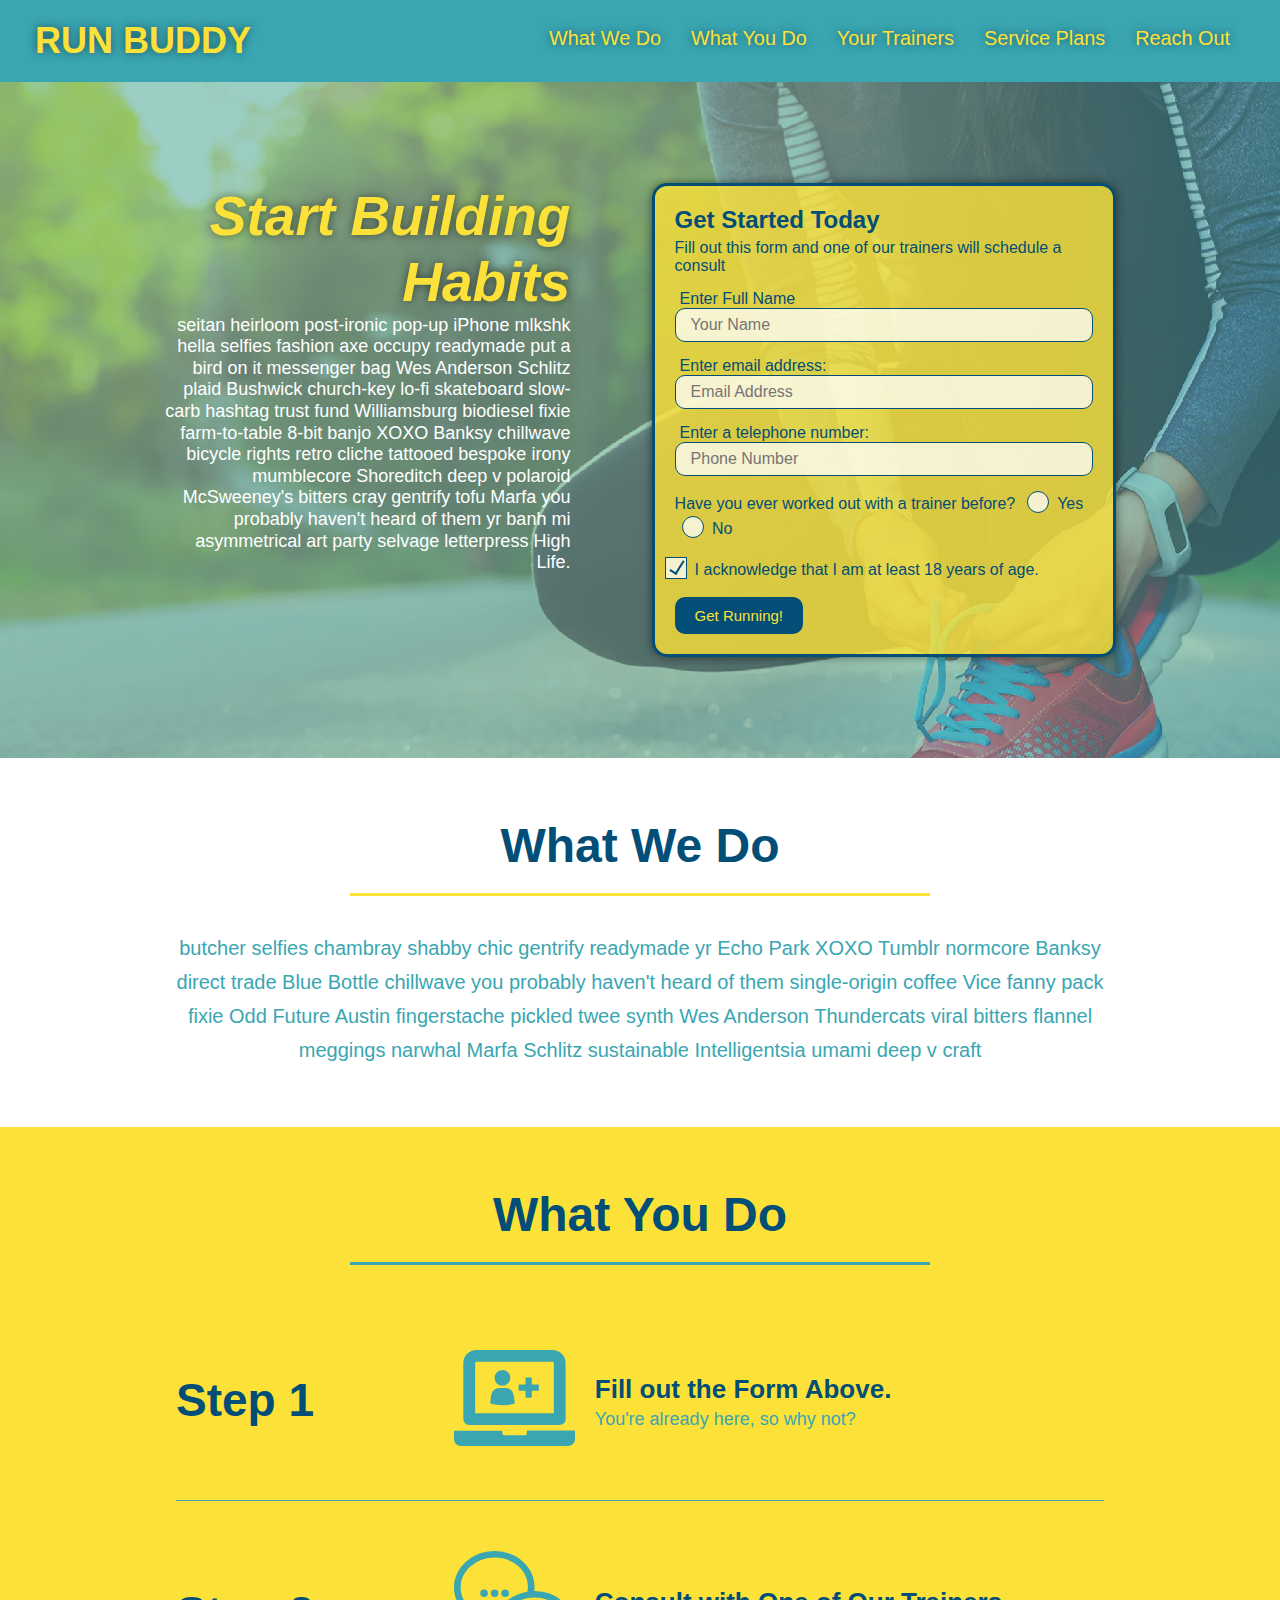
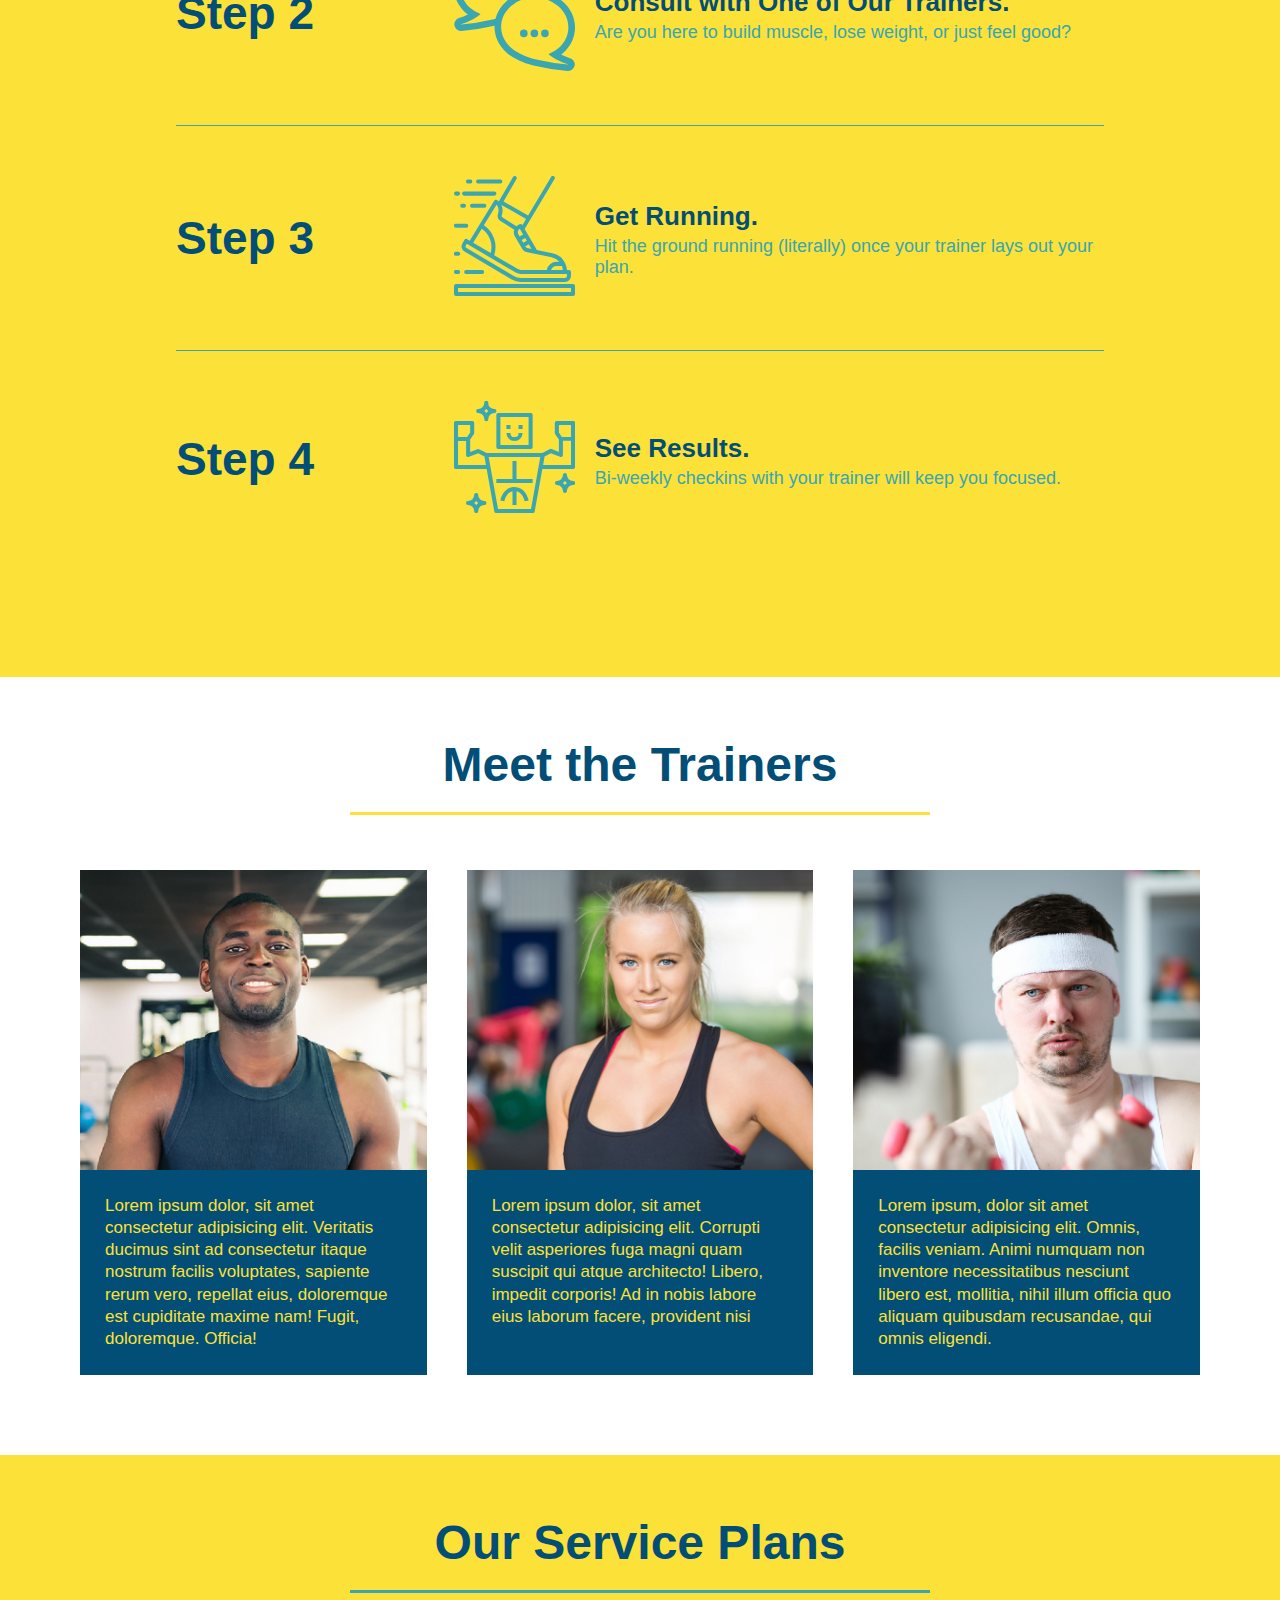
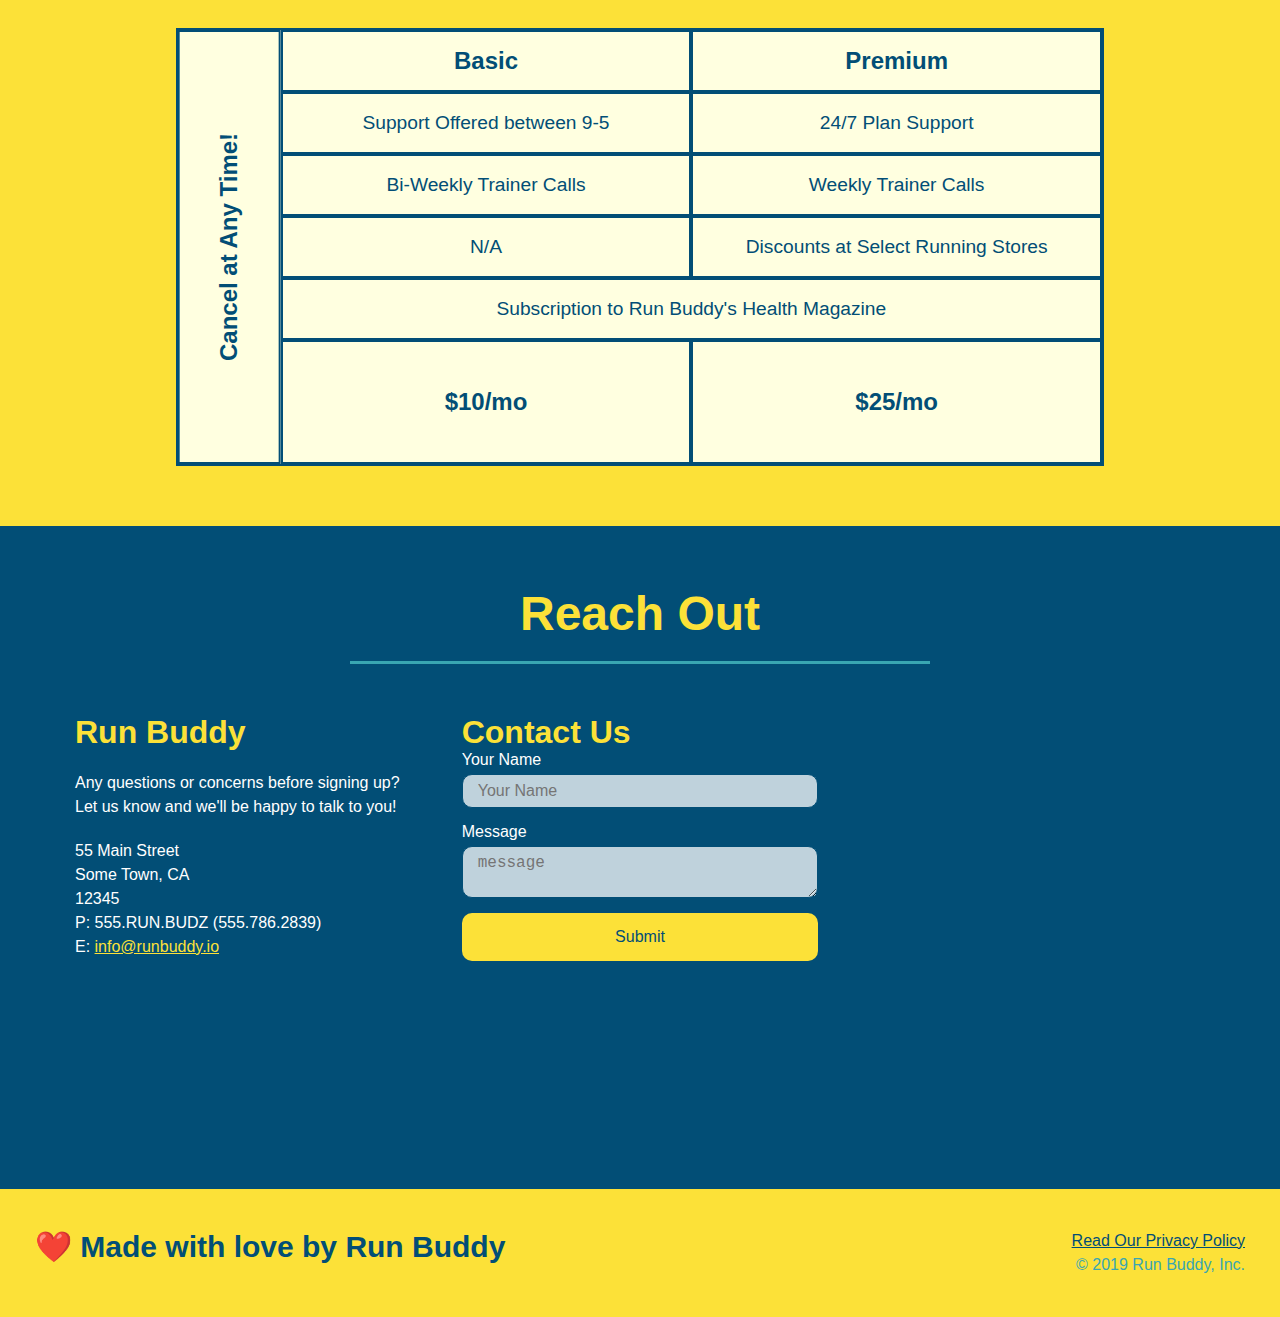
==== commit 46252eb7: "trainer hover animation" ====
--- a/index.html
+++ b/index.html
@@ -158,12 +158,18 @@
             <h2 class="section-title primary-border">Meet the Trainers</h2>
             </div>
 
-        <div class="trainers">            
+        <div class="trainers">
+
             <article class="trainer">
-                <img src="./assets/Images/trainer-1.jpg" alt="Arron Stephens in his workout clothes, ready to pump iron"/>
+                <div class="trainer-img trainer-1">
+                    <div>
+                        <h3>Arron Stephens</h3>
+                        <h4>Speed / Strength</h4>
+                    </div>
+                </div>
                 <div class="trainer-bio">
-                    <h3 class="trainer-name">Arron Stephens</h3>
-                    <h4 class="trainer-role"> Speed/Strength</h4>
+                    <h3>Arron Stephens</h3>
+                    <h4>Speed / Strength</h4>
                     <p>
                         Lorem ipsum dolor, sit amet consectetur adipisicing elit. Veritatis ducimus sint ad consectetur itaque nostrum facilis voluptates, sapiente rerum vero, repellat eius, doloremque est cupiditate maxime nam! Fugit, doloremque. Officia!
                     </p>
@@ -171,10 +177,15 @@
             </article>
 
             <article class="trainer">
-                <img src="./assets/Images/trainer-2.jpg" alt="Joanna Gill cooling off after a workout" />
+                <div class="trainer-img trainer-2">
+                    <div>
+                        <h3>Joanna Gill</h3>
+                        <h4>Endurance</h4>
+                    </div>
+                </div>
                 <div class="trainer-bio">
-                    <h3 class="trainer-name">Joanna Gill</h3>
-                    <h4 class="trainer-role">Endurance</h4>
+                    <h3>Joanna Gill</h3>
+                    <h4>Endurance</h4>
                     <p>
                         Lorem ipsum dolor, sit amet consectetur adipisicing elit. Corrupti velit asperiores fuga magni quam suscipit qui atque architecto! Libero, impedit corporis! Ad in nobis labore eius laborum facere, provident nisi
                     </p>
@@ -182,15 +193,21 @@
             </article>
 
             <article class="trainer">
-                <img src="./assets/Images/trainer-3.jpg" alt="Harry Smith wearing a headband and lifting comically small pink weights" />
+                <div class="trainer-img trainer-3">
+                    <div>
+                        <h3>Harry "the Headband" Smith</h3>
+                        <h4>Strength</h4>
+                    </div>
+                </div>
                 <div class="trainer-bio">
-                    <h3 class="trainer-name">Harry "the Headband" Smith</h3>
-                    <h4 class="trainer-role">Strength</h4>
+                    <h3>Harry "the Headband" Smith</h3>
+                    <h4>Strength</h4>
                     <p>
                         Lorem ipsum, dolor sit amet consectetur adipisicing elit. Omnis, facilis veniam. Animi numquam non inventore necessitatibus nesciunt libero est, mollitia, nihil illum officia quo aliquam quibusdam recusandae, qui omnis eligendi.
                     </p>
                 </div> 
             </article>
+
         </div>
         </section>
 
--- a/assets/css/style.css
+++ b/assets/css/style.css
@@ -341,8 +341,14 @@
     flex: 1;
 }
 
-.trainer img {
-    width: 100%;
+.trainer-img {
+    width: 100%;
+    min-height: 300px;
+    display: flex;
+    padding: 15px;
+    align-items: flex-end;
+    position: relative;
+    overflow: hidden;
 }
 
 .trainer-bio {
@@ -352,17 +358,73 @@
 
 .trainer-bio h3 {
     font-size: 28px;
+    display: none;
 }
 
 .trainer-bio h4 {
     font-weight: lighter;
     font-size: 22px;
     margin-bottom: 15px;
+    display: none;
 }
 
 .trainer-bio p {
     font-size: 17px;
 }
+
+.trainer-img::after {
+    content: "";
+    height: 100%;
+    width: 100%;
+    position: absolute;
+    top: 0;
+    left: 0;
+    background-image: linear-gradient(rgba(252, 225, 56, 0.3), rgba(2, 78, 118, 1));
+    opacity: 0;
+    transition: 0.5s;
+}
+
+.trainer:hover .trainer-img::after {
+    opacity: 1;
+}
+
+.trainer-img h3 {
+    position: relative;
+    z-index: 9000;
+    font-size: 28px;
+    margin-bottom: 5px;
+    top: 200px;
+    transition: 0.6s;
+}
+
+.trainer-img h4 {
+    position: relative;
+    z-index: 9000;
+    font-size: 22px;
+    top: 200px;
+    transition: 0.6s;
+    transition-delay: 250ms;
+}
+
+.trainer:hover .trainer-img h3, .trainer:hover .trainer-img h4 {
+    top: 0px;
+}
+
+.trainer-1 {
+    background-image: url("../Images/trainer-1.jpg");
+    background-size: cover;
+}
+
+.trainer-2 {
+    background-image: url("../Images/trainer-2.jpg");
+    background-size: cover;
+}
+
+.trainer-3 {
+    background-image: url("../Images/trainer-3.jpg");
+    background-size: cover;
+}
+
 
 /* SERVICE STYLES BEGIN */
 .services {
@@ -593,6 +655,14 @@
         grid-row: -1;
     }
 
+    .trainer-img h3, .trainer-img h4, .trainer-img::after {
+        display: none;
+    }
+
+    .trainer-bio h3, .trainer-bio h4 {
+        display: block;
+    }
+
 }
 
 /* MEDIA QUERY FOR MOBILE PHONES AND SMALLER */
